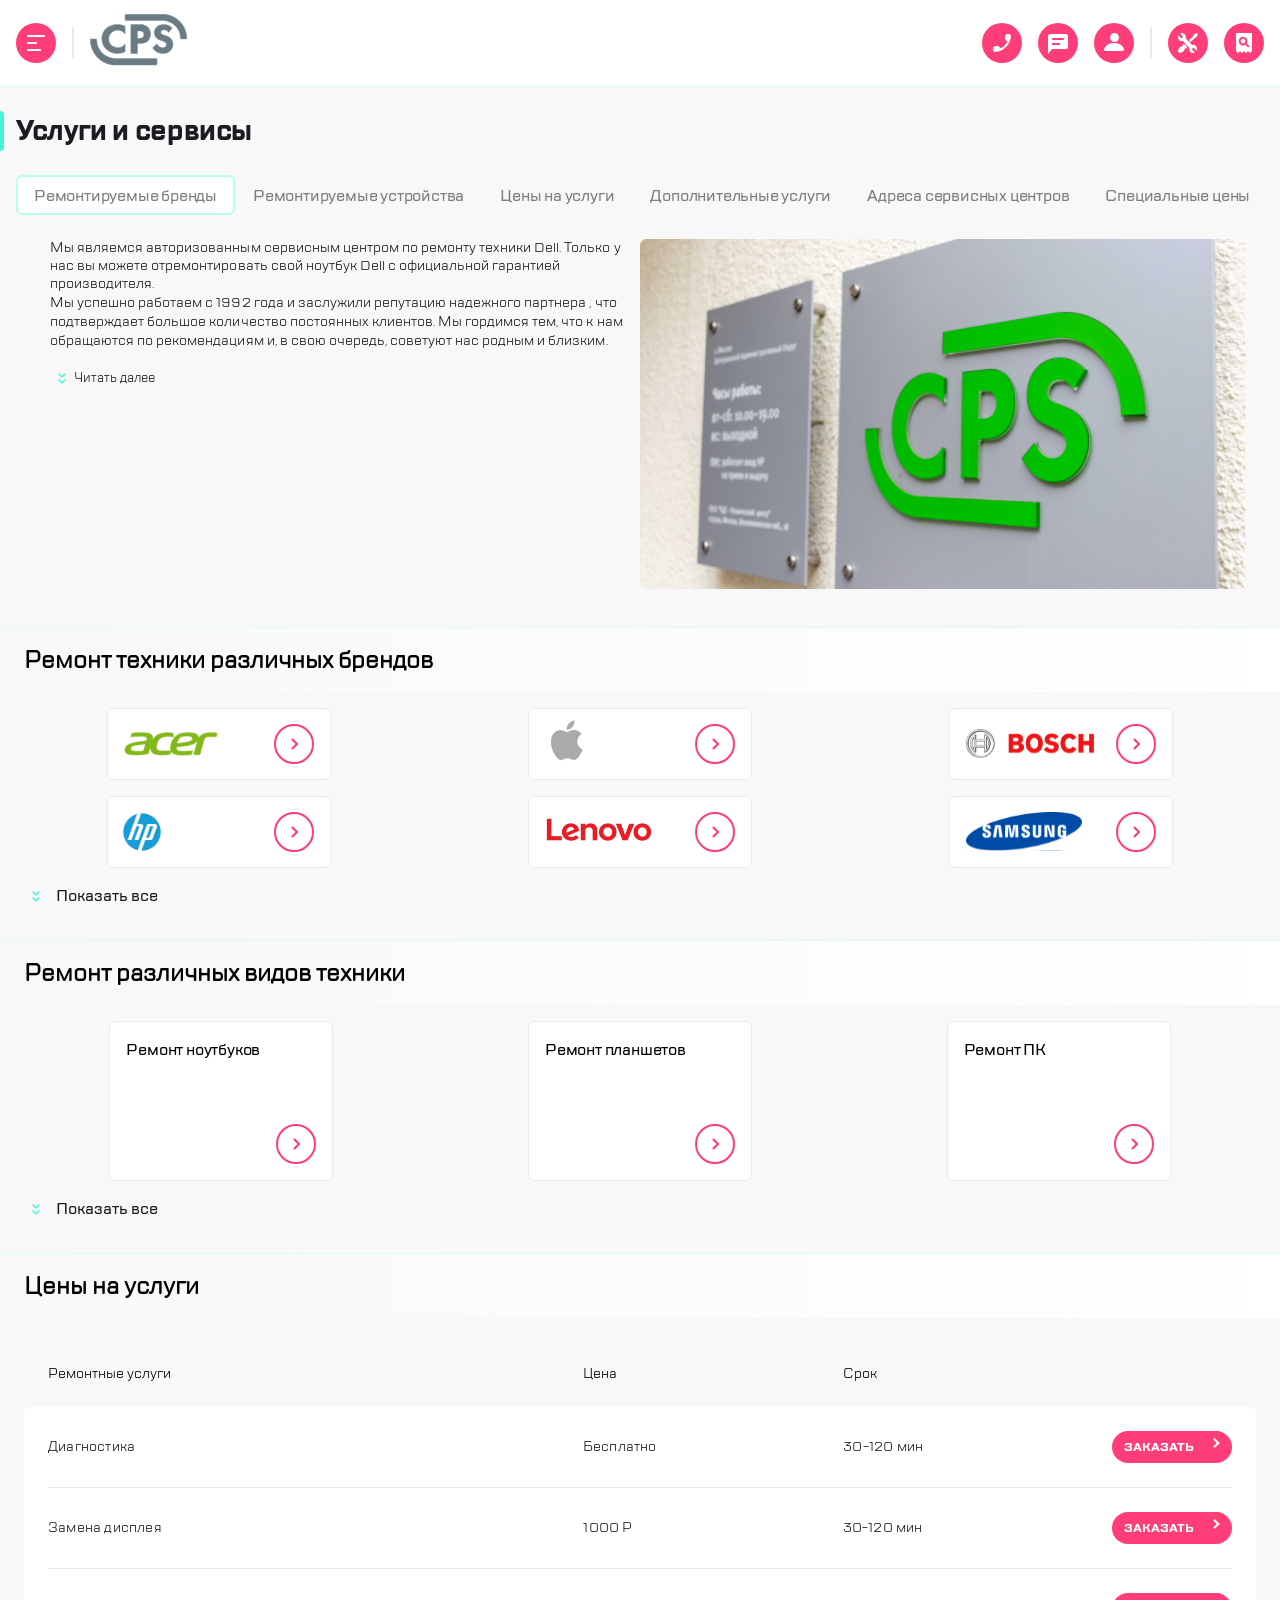
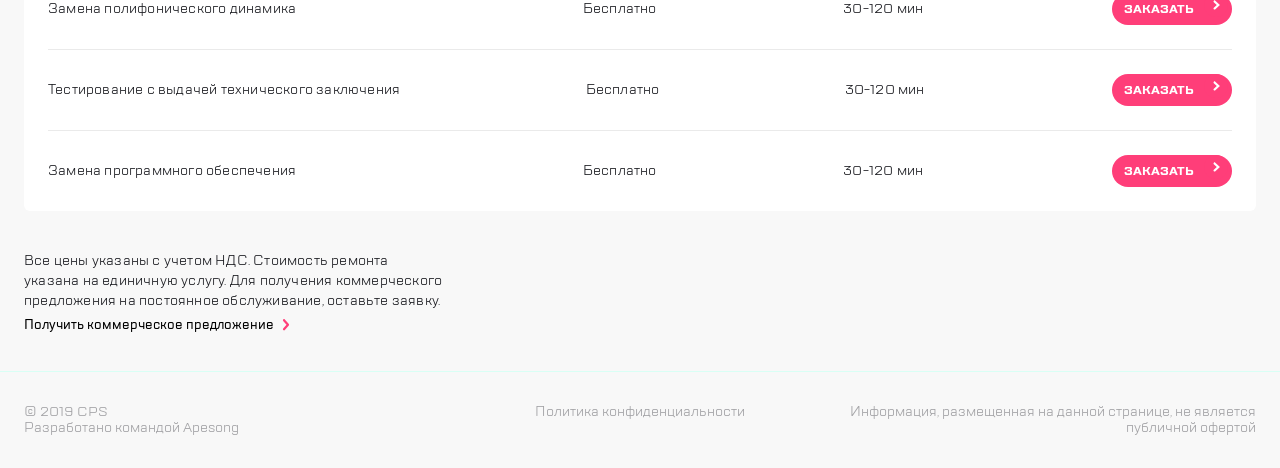
==== index.html @ 44032acf "Updates" ====
<!doctype html>
<html lang="ru">
  <head>
    <meta charset="UTF-8">
    <meta name="viewport" content="width=device-width,user-scalable=no,initial-scale=1,maximum-scale=1,minimum-scale=1">
    <meta http-equiv="X-UA-Compatible" content="ie=edge">
    <title>CPS</title>
  <link href="style.css" rel="stylesheet"></head>

  <body>
    <div class="overlay"></div>

    <header class="header">
      <nav class="header__nav container">
        <div class="header__menu">
          <button class="header__item icon-button icon-button--burger">
            <img class="header__button-icon" src="./img/ic/burger.svg" alt="Открыть меню">
          </button>
          <div class="header__divider header__divider--left"></div>
          <div class="header__logo logo">
            <img class="logo__img" src="./img/ic/Group.svg" alt="CPS Logo">
          </div>
        </div>

        <div class="header__actions">
          <ul class="header__list header__list--mobile">
            <li class="header__item">
              <button class="header__button callback__button">
                <img class="header__button-icon" src="./img/ic/call.svg" alt="Заказать звонок">
              </button>
            </li>
            <li class="header__item">
              <button class="header__button feedback__button">
                <img class="header__button-icon" src="./img/ic/chat.svg" alt="Обратная связь">
              </button>
            </li>
            <li class="header__item">
              <button class="header__button profile__button">
                <img class="header__button-icon" src="./img/ic/profile.svg" alt="Открыть профиль">
              </button>
            </li>
          </ul>
        </div>

        <div class="header__group">
          <div class="header__divider header__divider--right"></div>
          <ul class="header__list header__list--desktop">
            <li class="header__list">
              <button class="header__button">
                <span class="header__button-text">Оставить заявку</span>
                <img class="header__button-icon" src="./img/ic/repair.svg" alt="repair">
              </button>
            </li>
            <li class="header__list">
              <button class="header__button">
                <span class="header__button-text">Статус ремонта</span>
                <img class="header__button-icon" src="./img/ic/checkstatus.svg" alt="checkstatus">
              </button>
            </li>
          </ul>
        </div>
      </nav>
    </header>

    <main class="main">
      <aside class="nav-sidebar">
        <nav class="nav-sidebar__nav">
          <div class="nav-sidebar__button-wrapper nav-sidebar__toggle-container">
            <button class="nav-sidebar__button nav-sidebar__button--burger-exit">
              <img class="nav-sidebar__icon" src="./img/ic/burger_exit.svg" alt="exit button">
            </button>
          </div>
          <div class="nav-sidebar__logo-wrapper">
            <img class="nav-sidebar__logo" src="./img/ic/Group.svg" alt="CPS Logo">
          </div>
          <div class="nav-sidebar__button-wrapper nav-sidebar__actions-container">
            <button class="nav-sidebar__button nav-sidebar__button--search">
              <img class="nav-sidebar__icon" src="./img/ic/search.svg" alt="search button">
            </button>
          </div>
        </nav>

        <div class="nav-sidebar__tabs">
          <label class="nav-sidebar__tab-label">
            <input class="nav-sidebar__tab-input nav-sidebar__tab-input--checked" type="radio" name="tab-nav" checked="checked">
            Ремонт техники
          </label>
          <label class="nav-sidebar__tab-label">
            <input class="nav-sidebar__tab-input" type="radio" name="tab-nav">
            Услуги и сервисы
          </label>
          <label class="nav-sidebar__tab-label">
            <input class="nav-sidebar__tab-input" type="radio" name="tab-nav">
            Корпоративным клиентам
          </label>
          <label class="nav-sidebar__tab-label">
            <input class="nav-sidebar__tab-input" type="radio" name="tab-nav">
            Продавцам техники
          </label>
          <label class="nav-sidebar__tab-label">
            <input class="nav-sidebar__tab-input" type="radio" name="tab-nav">
            Партнерам
          </label>
          <label class="nav-sidebar__tab-label">
            <input class="nav-sidebar__tab-input" type="radio" name="tab-nav">
            Производителям
          </label>
          <label class="nav-sidebar__tab-label">
            <input class="nav-sidebar__tab-input" type="radio" name="tab-nav">
            Наши сервисные центры
          </label>
          <label class="nav-sidebar__tab-label">
            <input class="nav-sidebar__tab-input" type="radio" name="tab-nav">
            Контакты
          </label>
        </div>

        <div class="nav-sidebar__contacts">
          <div class="nav-sidebar__contact-buttons">
            <div class="nav-sidebar__contact-button-wrapper">
              <button class="nav-sidebar__contact-button callback__button">
                <img class="nav-sidebar__contact-icon" src="./img/ic/call.svg" alt="call button">
              </button>
            </div>
            <div class="nav-sidebar__contact-button-wrapper">
              <button class="nav-sidebar__contact-button feedback__button">
                <img class="nav-sidebar__contact-icon" src="./img/ic/chat.svg" alt="chat button">
              </button>
            </div>
            <div class="nav-sidebar__contact-button-wrapper">
              <button class="nav-sidebar__contact-button profile__button">
                <img class="nav-sidebar__contact-icon" src="./img/ic/profile.svg" alt="profile button">
              </button>
            </div>
          </div>
          <p class="nav-sidebar__email">mail@cps.com</p>
          <p class="nav-sidebar__phone">8 800 890 8900</p>
          <div class="nav-sidebar__lang-switch">
            <label class="nav-sidebar__lang-label">
              <input class="nav-sidebar__lang-input nav-sidebar__lang-input--checked" type="radio" name="tab__lang" checked="checked">
              RU
            </label>
            <label class="nav-sidebar__lang-label">
              <input class="nav-sidebar__lang-input" type="radio" name="tab__lang">
              EN
            </label>
            <label class="nav-sidebar__lang-label">
              <input class="nav-sidebar__lang-input" type="radio" name="tab__lang">
              CH
            </label>
          </div>
        </div>
      </aside>

      <div class="main__container">
        <section class="main__section">
          <div class="main__header">
            <div class="main__title-wrapper">
              <div class="main__divider"></div>
              <h1 class="main__heading">Услуги и сервисы</h1>
            </div>
            <div class="main__actions">
              <ul class="main__action-list">
                <li class="main__action-item">
                  <button class="main__action-button">
                    <span class="main__action-text">Оставить заявку</span>
                    <img class="main__action-icon" src="./img/ic/repair.svg" alt="repair">
                  </button>
                </li>
                <li class="main__action-item">
                  <button class="main__action-button">
                    <span class="main__action-text">Статус ремонта</span>
                    <img class="main__action-icon" src="./img/ic/checkstatus.svg" alt="checkstatus">
                  </button>
                </li>
              </ul>
            </div>
          </div>

          <aside class="feedback-sidebar drawer">
            <div class="feedback-sidebar__close-wrapper drawer__close-wrapper">
              <button class="feedback-sidebar__close-button drawer__close-button">
                <img src="./img/ic/burger_exit.svg" alt="close">
              </button>
            </div>
            <div class="feedback-sidebar__header drawer__header">
              <div class="feedback-sidebar__divider drawer__divider"></div>
              <h2 class="feedback-sidebar__title drawer__title">Обратная связь</h2>
            </div>
            <div class="feedback-sidebar__fields drawer__fields">
              <div class="feedback-sidebar__field drawer__field">
                <input class="feedback-sidebar__input drawer__input" type="text" id="feedback_name" placeholder="Имя">
              </div>
              <div class="feedback-sidebar__field drawer__field">
                <input class="feedback-sidebar__input drawer__input" type="tel" id="feedback_phone" placeholder="Телефон">
              </div>
              <div class="feedback-sidebar__field drawer__field">
                <input class="feedback-sidebar__input drawer__input" type="email" id="feedback_email" placeholder="Электронная почта">
              </div>
              <div class="feedback-sidebar__field drawer__field">
                <textarea class="feedback-sidebar__textarea drawer__textarea" id="feedback_message" placeholder="Сообщение"></textarea>
              </div>
            </div>
            <div class="feedback-sidebar__footer drawer__footer">
              <p class="feedback-sidebar__disclaimer drawer__disclaimer">
                Нажимая “отправить”, вы даете согласие на
                <a href="#">обработку персональных данных</a> и соглашаетесь с
                нашей
                <a href="#">политикой конфиденциальности</a>
              </p>
            </div>
            <div class="feedback-sidebar__submit drawer__submit">
              <button type="submit" class="feedback-sidebar__button-submit drawer__button-submit">
                <span>Отправить</span>
                <img src="./img/ic/goside.svg" alt="go side">
              </button>
            </div>
          </aside>

          <aside class="callback-sidebar drawer">
            <div class="callback-sidebar__close-wrapper drawer__close-wrapper">
              <button class="callback-sidebar__close-button drawer__close-button">
                <img src="./img/ic/burger_exit.svg" alt="close">
              </button>
            </div>
            <div class="callback-sidebar__header drawer__header">
              <div class="callback-sidebar__divider drawer__divider"></div>
              <h2 class="callback-sidebar__title drawer__title">Заказать звонок</h2>
            </div>
            <div class="callback-sidebar__field">
              <input class="callback-sidebar__input drawer__input" type="tel" id="callback_phone" placeholder="Телефон">
            </div>
            <div class="callback-sidebar__footer drawer__footer">
              <p class="callback-sidebar__disclaimer drawer__disclaimer">
                Нажимая “отправить”, вы даете согласие на
                <a href="#">обработку персональных данных</a> и соглашаетесь с
                нашей
                <a href="#">политикой конфиденциальности</a>
              </p>
            </div>
            <div class="callback-sidebar__submit drawer__submit">
              <button type="submit" class="callback-sidebar__button-submit drawer__button-submit">
                <span>Отправить</span>
                <img src="./img/ic/goside.svg" alt="go side">
              </button>
            </div>
          </aside>

          <div class="main__tabs">
            <div class="main__tabs-group">
              <input class="main__tab-input" type="radio" id="tab1" name="tab-control" checked="checked">
              <label class="main__tab-label" for="tab1">Ремонтируемые бренды</label>

              <input class="main__tab-input" type="radio" id="tab2" name="tab-control">
              <label class="main__tab-label" for="tab2">Ремонтируемые устройства</label>

              <input class="main__tab-input" type="radio" id="tab3" name="tab-control">
              <label class="main__tab-label" for="tab3">Цены на услуги</label>

              <input class="main__tab-input" type="radio" id="tab4" name="tab-control">
              <label class="main__tab-label" for="tab4">Дополнительные услуги</label>

              <input class="main__tab-input" type="radio" id="tab5" name="tab-control">
              <label class="main__tab-label" for="tab5">Адреса сервисных центров</label>

              <input class="main__tab-input" type="radio" id="tab6" name="tab-control">
              <label class="main__tab-label" for="tab6">Специальные цены</label>

              <input class="main__tab-input" type="radio" id="tab7" name="tab-control">
              <label class="main__tab-label" for="tab7">Отзывы</label>
            </div>
          </div>

          <div class="main__content">
            <div class="main__text-wrapper">
              <p class="main__text main__text--first">
                Мы являемся авторизованным сервисным центром по ремонту техники
                Dell. Только у нас вы можете отремонтировать свой ноутбук Dell с
                официальной гарантией производителя.
              </p>
              <p class="main__text main__text--second">
                Мы успешно работаем с 1992 года и заслужили репутацию надежного
                партнера
                <span class="main__highlight">
                  , что подтверждает большое количество постоянных клиентов. Мы
                  гордимся тем, что к нам обращаются по рекомендациям и, в свою
                  очередь, советуют нас родным и близким.
                </span>
              </p>
              <button class="main__expand-button">
                <img class="main__expand-icon" src="./img/ic/expand.svg" alt="expand">
                Читать далее
              </button>
            </div>
            <div class="main__image-wrapper">
              <img class="main__image" src="./img/MG_3223.png" alt="CPS Picture">
            </div>
          </div>
        </section>

        <section class="brands swiper1">
          <div class="brands__header">
            <h2 class="brands__title section__title">Ремонт техники различных брендов</h2>
          </div>

          <ul class="brands__list swiper-wrapper">
            <li class="brands__item swiper-slide">
              <div class="brands__card">
                <img class="brands__logo" src="./img/acer.svg" alt="Acer">
              </div>
              <button class="brands__go-button">
                <img class="brands__go-icon" src="./img/go.svg" alt="go">
              </button>
            </li>
            <li class="brands__item swiper-slide">
              <div class="brands__card">
                <img class="brands__logo brands__logo--apple" src="./img/apple.svg" alt="Apple">
              </div>
              <button class="brands__go-button">
                <img class="brands__go-icon" src="./img/go.svg" alt="go">
              </button>
            </li>
            <li class="brands__item swiper-slide">
              <div class="brands__card">
                <img class="brands__logo" src="./img/bosch.svg" alt="Bosch">
              </div>
              <button class="brands__go-button">
                <img class="brands__go-icon" src="./img/go.svg" alt="go">
              </button>
            </li>
            <li class="brands__item swiper-slide">
              <div class="brands__card">
                <img class="brands__logo brands__logo--hp" src="./img/HP.svg" alt="HP">
              </div>
              <button class="brands__go-button">
                <img class="brands__go-icon" src="./img/go.svg" alt="go">
              </button>
            </li>
            <li class="brands__item swiper-slide">
              <div class="brands__card">
                <img class="brands__logo" src="./img/lenovo.svg" alt="Lenovo">
              </div>
              <button class="brands__go-button">
                <img class="brands__go-icon" src="./img/go.svg" alt="go">
              </button>
            </li>
            <li class="brands__item swiper-slide">
              <div class="brands__card">
                <img class="brands__logo" src="./img/samsung.svg" alt="Samsung">
              </div>
              <button class="brands__go-button">
                <img class="brands__go-icon" src="./img/go.svg" alt="go">
              </button>
            </li>
            <li class="brands__item swiper-slide">
              <div class="brands__card">
                <img class="brands__logo" src="./img/sony.svg" alt="Sony">
              </div>
              <button class="brands__go-button brands__go-button--hidden">
                <img class="brands__go-icon" src="./img/go.svg" alt="go">
              </button>
            </li>
            <li class="brands__item swiper-slide">
              <div class="brands__card">
                <img class="brands__logo" src="./img/ViewSonic.svg" alt="ViewSonic">
              </div>
              <button class="brands__go-button">
                <img class="brands__go-icon" src="./img/go.svg" alt="go">
              </button>
            </li>
            <li class="brands__item swiper-slide">
              <div class="brands__card">
                <img class="brands__logo" src="./img/acer.svg" alt="Acer">
              </div>
              <button class="brands__go-button">
                <img class="brands__go-icon" src="./img/go.svg" alt="go">
              </button>
            </li>
            <li class="brands__item swiper-slide">
              <div class="brands__card">
                <img class="brands__logo brands__logo--apple" src="./img/apple.svg" alt="Apple">
              </div>
              <button class="brands__go-button">
                <img class="brands__go-icon" src="./img/go.svg" alt="go">
              </button>
            </li>
            <li class="brands__item swiper-slide">
              <div class="brands__card">
                <img class="brands__logo" src="./img/bosch.svg" alt="Bosch">
              </div>
              <button class="brands__go-button">
                <img class="brands__go-icon" src="./img/go.svg" alt="go">
              </button>
            </li>
          </ul>

          <div class="swiper-pagination swiper-pagination1"></div>

          <div class="brands__controls">
            <button id="brands__toggle--visible" class="brands__toggle">
              <img class="brands__toggle-icon" src="./img/expand.svg" alt="expand">
              Показать все
            </button>
            <button id="brands__toggle--hidden" class="brands__toggle">
              <img class="brands__toggle-icon brands__toggle-icon--flip" src="./img/expand.svg" alt="expand">
              Скрыть все
            </button>
          </div>
        </section>

        <section class="devices swiper2">
          <div class="devices__header">
            <h2 class="devices__title section__title">Ремонт различных видов техники</h2>
          </div>

          <ul class="devices__list swiper-wrapper">
            <li class="devices__item swiper-slide">
              <p>Ремонт ноутбуков</p>
              <button class="devices__go-button">
                <img class="devices__go-icon" src="./img/go.svg" alt="go">
              </button>
            </li>
            <li class="devices__item swiper-slide">
              <p>Ремонт планшетов</p>
              <button class="devices__go-button">
                <img class="devices__go-icon" src="./img/go.svg" alt="go">
              </button>
            </li>
            <li class="devices__item swiper-slide">
              <p>Ремонт ПК</p>
              <button class="devices__go-button">
                <img class="devices__go-icon" src="./img/go.svg" alt="go">
              </button>
            </li>
            <li class="devices__item swiper-slide">
              <p>Ремонт мониторов</p>
              <button class="devices__go-button">
                <img class="devices__go-icon" src="./img/go.svg" alt="go">
              </button>
            </li>
            <li class="devices__item devices__item--hidden swiper-slide">
              <p>Ремонт игровых приставок</p>
              <button class="devices__go-button">
                <img class="devices__go-icon" src="./img/go.svg" alt="go">
              </button>
            </li>
            <li class="devices__item swiper-slide">
              <p>Восстановление данных</p>
              <button class="devices__go-button">
                <img class="devices__go-icon" src="./img/go.svg" alt="go">
              </button>
            </li>
            <li class="devices__item swiper-slide">
              <p>Сборка ПК на заказ</p>
              <button class="devices__go-button">
                <img class="devices__go-icon" src="./img/go.svg" alt="go">
              </button>
            </li>
            <li class="devices__item swiper-slide">
              <p>Установка и настройка ПО</p>
              <button class="devices__go-button">
                <img class="devices__go-icon" src="./img/go.svg" alt="go">
              </button>
            </li>
            <li class="devices__item swiper-slide">
              <p>Ремонт смартфонов</p>
              <button class="devices__go-button">
                <img class="devices__go-icon" src="./img/go.svg" alt="go">
              </button>
            </li>
          </ul>

          <div class="swiper-pagination swiper-pagination2"></div>

          <div class="devices__controls">
            <button id="devices__toggle--visible" class="devices__toggle">
              <img class="devices__toggle-icon" src="./img/expand.svg" alt="expand">
              Показать все
            </button>
            <button id="devices__toggle--hidden" class="devices__toggle">
              <img class="devices__toggle-icon devices__toggle-icon--flip" src="./img/expand.svg" alt="expand">
              Скрыть все
            </button>
          </div>
        </section>

        <section class="price swiper3">
          <div class="price__header">
            <h2 class="price__title section__title">Цены на услуги</h2>
          </div>

          <ul class="price__list swiper-wrapper">
            <li class="price__item swiper-slide">
              <p>Ремонтные услуги</p>
              <p>Цена</p>
              <p>Срок</p>
            </li>
            <li class="price__item swiper-slide">
              <div class="price__info-group">
                <span class="price__label">Ремонтные услуги</span>
                <p class="price__value">Диагностика</p>
              </div>
              <div class="price__info-group">
                <span class="price__label">Цена</span>
                <p class="price__value">Бесплатно</p>
              </div>
              <div class="price__info-group">
                <span class="price__label">Срок</span>
                <p class="price__value">30-120 мин</p>
              </div>
              <button class="price__order-button" type="button">
                <span class="price__order-text">Заказать</span>
                <img class="price__order-icon" src="./img/ic/goside.svg" alt=">">
              </button>
            </li>
            <div class="price__item-divider">
              <div></div>
            </div>
            <li class="price__item swiper-slide">
              <div class="price__info-group">
                <span class="price__label">Ремонтные услуги</span>
                <p class="price__value">Замена дисплея</p>
              </div>
              <div class="price__info-group">
                <span class="price__label">Цена</span>
                <p class="price__value">1000 Р</p>
              </div>
              <div class="price__info-group">
                <span class="price__label">Срок</span>
                <p class="price__value">30-120 мин</p>
              </div>
              <button class="price__order-button" type="button">
                <span class="price__order-text">Заказать</span>
                <img class="price__order-icon" src="./img/ic/goside.svg" alt=">">
              </button>
            </li>
            <div class="price__item-divider">
              <div></div>
            </div>
            <li class="price__item swiper-slide">
              <div class="price__info-group">
                <span class="price__label">Ремонтные услуги</span>
                <p class="price__value">Замена полифонического динамика</p>
              </div>
              <div class="price__info-group">
                <span class="price__label">Цена</span>
                <p class="price__value">Бесплатно</p>
              </div>
              <div class="price__info-group">
                <span class="price__label">Срок</span>
                <p class="price__value">30-120 мин</p>
              </div>
              <button class="price__order-button" type="button">
                <span class="price__order-text">Заказать</span>
                <img class="price__order-icon" src="./img/ic/goside.svg" alt=">">
              </button>
            </li>
            <div class="price__item-divider">
              <div></div>
            </div>
            <li class="price__item swiper-slide">
              <div class="price__info-group">
                <span class="price__label">Ремонтные услуги</span>
                <p class="price__value">
                  Тестирование с выдачей <br>
                  технического заключения
                </p>
              </div>
              <div class="price__info-group">
                <span class="price__label">Цена</span>
                <p class="price__value">Бесплатно</p>
              </div>
              <div class="price__info-group">
                <span class="price__label">Срок</span>
                <p class="price__value">30-120 мин</p>
              </div>
              <button class="price__order-button" type="button">
                <span class="price__order-text">Заказать</span>
                <img class="price__order-icon" src="./img/ic/goside.svg" alt=">">
              </button>
            </li>
            <div class="price__item-divider">
              <div></div>
            </div>
            <li class="price__item swiper-slide">
              <div class="price__info-group">
                <span class="price__label">Ремонтные услуги</span>
                <p class="price__value">
                  Замена программного <br>
                  обеспечения
                </p>
              </div>
              <div class="price__info-group">
                <span class="price__label">Цена</span>
                <p class="price__value">Бесплатно</p>
              </div>
              <div class="price__info-group">
                <span class="price__label">Срок</span>
                <p class="price__value">30-120 мин</p>
              </div>
              <button class="price__order-button" type="button">
                <span class="price__order-text">Заказать</span>
                <img class="price__order-icon" src="./img/ic/goside.svg" alt=">">
              </button>
            </li>
          </ul>

          <div class="swiper-pagination swiper-pagination3"></div>

          <div class="price__info">
            <p class="price__disclaimer">
              Все цены указаны с учетом НДС. Стоимость ремонта указана на
              единичную услугу. Для получения коммерческого предложения на
              постоянное обслуживание, оставьте заявку.
            </p>
            <div class="price__offer">
              <button class="price__offer-button">
                Получить коммерческое предложение
                <img class="price__offer-icon" src="./img/ic/more.svg" alt="more">
              </button>
            </div>
          </div>
        </section>
        <footer class="footer">
          <div class="footer__content">
            <p class="footer__copyright">
              <span>© 2019 CPS</span> <br>Разработано командой Apesong
            </p>
            <p class="footer__privacy">Политика конфиденциальности</p>
            <p class="footer__disclaimer">
              Информация, размещенная на данной странице, не является публичной
              офертой
            </p>
          </div>
        </footer>
      </div>
    </main>
  <script type="text/javascript" src="./js/bundle.js"></script></body>
</html>
---- style.css ----
/**
 * Swiper 12.1.2
 * Most modern mobile touch slider and framework with hardware accelerated transitions
 * https://swiperjs.com
 *
 * Copyright 2014-2026 Vladimir Kharlampidi
 *
 * Released under the MIT License
 *
 * Released on: February 18, 2026
 */

:root {
  --swiper-theme-color: rgba(181, 182, 188, 1);
}

:host {
  display: block;
  margin-left: auto;
  margin-right: auto;
  position: relative;
  z-index: 1;
}

.swiper {
  display: flex;
  list-style: none;
  overflow: hidden;
  position: relative;
  z-index: 1;
}

.swiper-vertical > .swiper-wrapper {
  flex-direction: column;
}

.swiper-wrapper {
  box-sizing: initial;
  display: flex;
  height: 100%;
  position: relative;
  transition-property: transform;
  transition-timing-function: var(
    --swiper-wrapper-transition-timing-function,
    initial
  );
  width: auto;
  z-index: 1;
}

.swiper-android .swiper-slide,
.swiper-ios .swiper-slide,
.swiper-wrapper {
  transform: translateZ(0);
}

.swiper-horizontal {
  touch-action: pan-y;
}

.swiper-vertical {
  touch-action: pan-x;
}

.swiper-slide {
  display: flex;
  align-items: center;
  flex-shrink: 0;
  position: relative;
  min-width: 14rem;
  transition-property: transform;
}

.swiper-slide-invisible-blank {
  visibility: hidden;
}

.swiper-autoheight,
.swiper-autoheight .swiper-slide {
  height: auto;
}

.swiper-autoheight .swiper-wrapper {
  align-items: flex-start;
  transition-property: transform, height;
}

.swiper-backface-hidden .swiper-slide {
  -webkit-backface-visibility: hidden;
          backface-visibility: hidden;
  transform: translateZ(0);
}

.swiper-3d.swiper-css-mode .swiper-wrapper {
  perspective: 1200px;
}

.swiper-3d .swiper-wrapper {
  transform-style: preserve-3d;
}

.swiper-3d {
  perspective: 1200px;

  .swiper-cube-shadow,
  .swiper-slide {
    transform-style: preserve-3d;
  }
}

.swiper-css-mode {
  > .swiper-wrapper {
    overflow: auto;
    scrollbar-width: none;
    -ms-overflow-style: none;

    &::-webkit-scrollbar {
      display: none;
    }
  }

  > .swiper-wrapper > .swiper-slide {
    scroll-snap-align: start start;
  }

  &.swiper-horizontal {
    > .swiper-wrapper {
      -ms-scroll-snap-type: x mandatory;
          scroll-snap-type: x mandatory;
    }

    > .swiper-wrapper > .swiper-slide:first-child {
      -webkit-margin-start: var(--swiper-slides-offset-before);
              margin-inline-start: var(--swiper-slides-offset-before);
      scroll-margin-inline-start: var(--swiper-slides-offset-before);
    }

    > .swiper-wrapper > .swiper-slide:last-child {
      -webkit-margin-end: var(--swiper-slides-offset-after);
              margin-inline-end: var(--swiper-slides-offset-after);
    }
  }

  &.swiper-vertical {
    > .swiper-wrapper {
      -ms-scroll-snap-type: y mandatory;
          scroll-snap-type: y mandatory;
    }

    > .swiper-wrapper > .swiper-slide:first-child {
      -webkit-margin-before: var(--swiper-slides-offset-before);
              margin-block-start: var(--swiper-slides-offset-before);
      scroll-margin-block-start: var(--swiper-slides-offset-before);
    }

    > .swiper-wrapper > .swiper-slide:last-child {
      -webkit-margin-after: var(--swiper-slides-offset-after);
              margin-block-end: var(--swiper-slides-offset-after);
    }
  }

  &.swiper-free-mode {
    > .swiper-wrapper {
      -ms-scroll-snap-type: none;
          scroll-snap-type: none;
    }

    > .swiper-wrapper > .swiper-slide {
      scroll-snap-align: none;
    }
  }

  &.swiper-centered {
    > .swiper-wrapper:before {
      content: '';
      flex-shrink: 0;
      order: 9999;
    }

    > .swiper-wrapper > .swiper-slide {
      scroll-snap-align: center center;
      scroll-snap-stop: always;
    }
  }

  &.swiper-centered.swiper-horizontal {
    > .swiper-wrapper > .swiper-slide:first-child {
      -webkit-margin-start: var(--swiper-centered-offset-before);
              margin-inline-start: var(--swiper-centered-offset-before);
    }

    > .swiper-wrapper:before {
      height: 100%;
      min-height: 1px;
      width: var(--swiper-centered-offset-after);
    }
  }

  &.swiper-centered.swiper-vertical {
    > .swiper-wrapper > .swiper-slide:first-child {
      -webkit-margin-before: var(--swiper-centered-offset-before);
              margin-block-start: var(--swiper-centered-offset-before);
    }

    > .swiper-wrapper:before {
      height: var(--swiper-centered-offset-after);
      min-width: 1px;
      width: 100%;
    }
  }
}

.swiper-3d {
  .swiper-slide-shadow,
  .swiper-slide-shadow-bottom,
  .swiper-slide-shadow-left,
  .swiper-slide-shadow-right,
  .swiper-slide-shadow-top {
    height: 100%;
    left: 0;
    pointer-events: none;
    position: absolute;
    top: 0;
    width: 100%;
    z-index: 10;
  }

  .swiper-slide-shadow {
    background: #00000026;
  }

  .swiper-slide-shadow-left {
    background-image: linear-gradient(270deg, #00000080, #0000);
  }

  .swiper-slide-shadow-right {
    background-image: linear-gradient(90deg, #00000080, #0000);
  }

  .swiper-slide-shadow-top {
    background-image: linear-gradient(0deg, #00000080, #0000);
  }

  .swiper-slide-shadow-bottom {
    background-image: linear-gradient(180deg, #00000080, #0000);
  }
}

.swiper-lazy-preloader {
  border: 4px solid var(--swiper-preloader-color, var(--swiper-theme-color));
  border-radius: 50%;
  border-top: 4px solid #0000;
  box-sizing: border-box;
  height: 42px;
  left: 50%;
  margin-left: -21px;
  margin-top: -21px;
  position: absolute;
  top: 50%;
  transform-origin: 50%;
  width: 42px;
  z-index: 10;
}

.swiper-watch-progress .swiper-slide-visible,
.swiper:not(.swiper-watch-progress) {
  .swiper-lazy-preloader {
    -webkit-animation: swiper-preloader-spin 1s linear infinite;
            animation: swiper-preloader-spin 1s linear infinite;
  }
}

.swiper-lazy-preloader-white {
  --swiper-preloader-color: #fff;
}

.swiper-lazy-preloader-black {
  --swiper-preloader-color: #000;
}

@-webkit-keyframes swiper-preloader-spin {
  0% {
    transform: rotate(0deg);
  }

  to {
    transform: rotate(1turn);
  }
}

@keyframes swiper-preloader-spin {
  0% {
    transform: rotate(0deg);
  }

  to {
    transform: rotate(1turn);
  }
}

.swiper-virtual .swiper-slide {
  /* -webkit-backface-visibility: hidden; */
  transform: translateZ(0);
}

.swiper-virtual.swiper-css-mode {
  .swiper-wrapper:after {
    content: '';
    left: 0;
    pointer-events: none;
    position: absolute;
    top: 0;
  }
}

.swiper-virtual.swiper-css-mode.swiper-horizontal {
  .swiper-wrapper:after {
    height: 1px;
    width: var(--swiper-virtual-size);
  }
}

.swiper-virtual.swiper-css-mode.swiper-vertical {
  .swiper-wrapper:after {
    height: var(--swiper-virtual-size);
    width: 1px;
  }
}

:root {
  --swiper-navigation-size: 44px;
}

.swiper-button-next,
.swiper-button-prev {
  align-items: center;
  color: var(--swiper-navigation-color, var(--swiper-theme-color));
  cursor: pointer;
  display: flex;
  height: var(--swiper-navigation-size);
  justify-content: center;
  position: absolute;
  width: var(--swiper-navigation-size);
  z-index: 10;

  &.swiper-button-disabled {
    cursor: auto;
    opacity: 0.35;
    pointer-events: none;
  }

  &.swiper-button-hidden {
    cursor: auto;
    opacity: 0;
    pointer-events: none;
  }

  .swiper-navigation-disabled & {
    display: none !important;
  }

  svg {
    height: 100%;
    object-fit: contain;
    transform-origin: center;
    width: 100%;
    fill: currentColor;
    pointer-events: none;
  }
}

.swiper-button-lock {
  display: none;
}

.swiper-button-next,
.swiper-button-prev {
  margin-top: calc(0px - var(--swiper-navigation-size) / 2);
  top: var(--swiper-navigation-top-offset, 50%);
}

.swiper-button-prev {
  left: var(--swiper-navigation-sides-offset, 4px);
  right: auto;

  .swiper-navigation-icon {
    transform: rotate(180deg);
  }
}

.swiper-button-next {
  left: auto;
  right: var(--swiper-navigation-sides-offset, 4px);
}

.swiper-horizontal {
  .swiper-button-next,
  .swiper-button-prev,
  ~ .swiper-button-next,
  ~ .swiper-button-prev {
    margin-left: 0;
    margin-top: calc(0px - var(--swiper-navigation-size) / 2);
    top: var(--swiper-navigation-top-offset, 50%);
  }

  &.swiper-rtl .swiper-button-next,
  &.swiper-rtl ~ .swiper-button-next,
  & ~ .swiper-button-prev,
  .swiper-button-prev {
    left: var(--swiper-navigation-sides-offset, 4px);
    right: auto;
  }

  &.swiper-rtl .swiper-button-prev,
  &.swiper-rtl ~ .swiper-button-prev,
  & ~ .swiper-button-next,
  .swiper-button-next {
    left: auto;
    right: var(--swiper-navigation-sides-offset, 4px);
  }

  &.swiper-rtl .swiper-button-next,
  &.swiper-rtl ~ .swiper-button-next,
  & ~ .swiper-button-prev,
  .swiper-button-prev {
    .swiper-navigation-icon {
      transform: rotate(180deg);
    }
  }

  &.swiper-rtl .swiper-button-prev,
  &.swiper-rtl ~ .swiper-button-prev {
    .swiper-navigation-icon {
      transform: rotate(0deg);
    }
  }
}

.swiper-vertical {
  .swiper-button-next,
  .swiper-button-prev,
  ~ .swiper-button-next,
  ~ .swiper-button-prev {
    left: var(--swiper-navigation-top-offset, 50%);
    margin-left: calc(0px - var(--swiper-navigation-size) / 2);
    margin-top: 0;
    right: auto;
  }

  .swiper-button-prev,
  ~ .swiper-button-prev {
    bottom: auto;
    top: var(--swiper-navigation-sides-offset, 4px);

    .swiper-navigation-icon {
      transform: rotate(-90deg);
    }
  }

  .swiper-button-next,
  ~ .swiper-button-next {
    bottom: var(--swiper-navigation-sides-offset, 4px);
    top: auto;

    .swiper-navigation-icon {
      transform: rotate(90deg);
    }
  }
}

.swiper-pagination {
  /* position: absolute; */
  text-align: center;
  /* transform: translateZ(0); */
  transition: opacity 0.3s;
  z-index: 10;

  &.swiper-pagination-hidden {
    opacity: 0;
  }

  &.swiper-pagination-disabled,
  .swiper-pagination-disabled > & {
    display: none !important;
  }
}

.swiper-horizontal > .swiper-pagination-bullets,
.swiper-pagination-bullets.swiper-pagination-horizontal,
.swiper-pagination-custom,
.swiper-pagination-fraction {
  bottom: var(--swiper-pagination-bottom, 8px);
  left: 0;
  top: var(--swiper-pagination-top, auto);
  width: 100%;
}

.swiper-pagination-bullets-dynamic {
  font-size: 0;
  overflow: hidden;

  .swiper-pagination-bullet {
    position: relative;
    transform: scale(0.33);
  }

  .swiper-pagination-bullet-active,
  .swiper-pagination-bullet-active-main {
    transform: scale(1);
  }

  .swiper-pagination-bullet-active-prev {
    transform: scale(0.66);
  }

  .swiper-pagination-bullet-active-prev-prev {
    transform: scale(0.33);
  }

  .swiper-pagination-bullet-active-next {
    transform: scale(0.66);
  }

  .swiper-pagination-bullet-active-next-next {
    transform: scale(0.33);
  }
}

.swiper-pagination-bullet {
  background: var(--swiper-pagination-bullet-inactive-color, #000);
  border-radius: var(--swiper-pagination-bullet-border-radius, 50%);
  display: inline-block;
  margin-right: 0.75rem;
  height: var(
    --swiper-pagination-bullet-height,
    var(--swiper-pagination-bullet-size, 0.75rem)
  );
  opacity: var(--swiper-pagination-bullet-inactive-opacity, 0.2);
  width: var(
    --swiper-pagination-bullet-width,
    var(--swiper-pagination-bullet-size, 0.75rem)
  );

  button& {
    -webkit-appearance: none;
       -moz-appearance: none;
            appearance: none;
    border: none;
    box-shadow: none;
    margin: 0;
    padding: 0;
  }

  .swiper-pagination-clickable & {
    cursor: pointer;
  }

  &:only-child {
    display: none !important;
  }
}

.swiper-pagination-bullet-active {
  background: var(--swiper-pagination-color, var(--swiper-theme-color));
  opacity: var(--swiper-pagination-bullet-opacity, 1);
}

.swiper-pagination-vertical.swiper-pagination-bullets,
.swiper-vertical > .swiper-pagination-bullets {
  left: var(--swiper-pagination-left, auto);
  right: var(--swiper-pagination-right, 8px);
  top: 50%;
  transform: translate3d(0, -50%, 0);

  .swiper-pagination-bullet {
    display: block;
    margin: var(--swiper-pagination-bullet-vertical-gap, 6px) 0;
  }

  &.swiper-pagination-bullets-dynamic {
    top: 50%;
    transform: translateY(-50%);
    width: 8px;

    .swiper-pagination-bullet {
      display: inline-block;
      transition:
        transform 0.2s,
        top 0.2s;
    }
  }
}

.swiper-horizontal > .swiper-pagination-bullets,
.swiper-pagination-horizontal.swiper-pagination-bullets {
  .swiper-pagination-bullet {
    margin: 0 var(--swiper-pagination-bullet-horizontal-gap, 4px);
  }

  &.swiper-pagination-bullets-dynamic {
    left: 50%;
    transform: translateX(-50%);
    white-space: nowrap;

    .swiper-pagination-bullet {
      transition:
        transform 0.2s,
        left 0.2s;
    }
  }
}

.swiper-horizontal.swiper-rtl
  > .swiper-pagination-bullets-dynamic
  .swiper-pagination-bullet {
  transition:
    transform 0.2s,
    right 0.2s;
}

.swiper-pagination-fraction {
  color: var(--swiper-pagination-fraction-color, inherit);
}

.swiper-pagination-progressbar {
  background: var(--swiper-pagination-progressbar-bg-color, #00000040);
  position: absolute;

  .swiper-pagination-progressbar-fill {
    background: var(--swiper-pagination-color, var(--swiper-theme-color));
    height: 100%;
    left: 0;
    position: absolute;
    top: 0;
    transform: scale(0);
    transform-origin: left top;
    width: 100%;
  }

  .swiper-rtl & .swiper-pagination-progressbar-fill {
    transform-origin: right top;
  }

  &.swiper-pagination-horizontal,
  &.swiper-pagination-vertical.swiper-pagination-progressbar-opposite,
  .swiper-horizontal > &,
  .swiper-vertical > &.swiper-pagination-progressbar-opposite {
    height: var(--swiper-pagination-progressbar-size, 4px);
    left: 0;
    top: 0;
    width: 100%;
  }

  &.swiper-pagination-horizontal.swiper-pagination-progressbar-opposite,
  &.swiper-pagination-vertical,
  .swiper-horizontal > &.swiper-pagination-progressbar-opposite,
  .swiper-vertical > & {
    height: 100%;
    left: 0;
    top: 0;
    width: var(--swiper-pagination-progressbar-size, 4px);
  }
}

.swiper-pagination-lock {
  display: none;
}

.swiper-scrollbar {
  background: var(--swiper-scrollbar-bg-color, #0000001a);
  border-radius: var(--swiper-scrollbar-border-radius, 10px);
  position: relative;
  touch-action: none;

  &.swiper-scrollbar-disabled,
  .swiper-scrollbar-disabled > & {
    display: none !important;
  }

  &.swiper-scrollbar-horizontal,
  .swiper-horizontal > & {
    bottom: var(--swiper-scrollbar-bottom, 4px);
    height: var(--swiper-scrollbar-size, 4px);
    left: var(--swiper-scrollbar-sides-offset, 1%);
    position: absolute;
    top: var(--swiper-scrollbar-top, auto);
    width: calc(100% - var(--swiper-scrollbar-sides-offset, 1%) * 2);
    z-index: 50;
  }

  &.swiper-scrollbar-vertical,
  .swiper-vertical > & {
    height: calc(100% - var(--swiper-scrollbar-sides-offset, 1%) * 2);
    left: var(--swiper-scrollbar-left, auto);
    position: absolute;
    right: var(--swiper-scrollbar-right, 4px);
    top: var(--swiper-scrollbar-sides-offset, 1%);
    width: var(--swiper-scrollbar-size, 4px);
    z-index: 50;
  }
}

.swiper-scrollbar-drag {
  background: var(--swiper-scrollbar-drag-bg-color, #00000080);
  border-radius: var(--swiper-scrollbar-border-radius, 10px);
  height: 100%;
  left: 0;
  position: relative;
  top: 0;
  width: 100%;
}

.swiper-scrollbar-cursor-drag {
  cursor: move;
}

.swiper-scrollbar-lock {
  display: none;
}

.swiper-zoom-container {
  align-items: center;
  display: flex;
  height: 100%;
  justify-content: center;
  text-align: center;
  width: 100%;

  > canvas,
  > img,
  > svg {
    max-height: 100%;
    max-width: 100%;
    object-fit: contain;
  }
}

.swiper-slide-zoomed {
  cursor: move;
  touch-action: none;
}

.swiper .swiper-notification {
  left: 0;
  opacity: 0;
  pointer-events: none;
  position: absolute;
  top: 0;
  z-index: -1000;
}

.swiper-free-mode > .swiper-wrapper {
  margin: 0 auto;
  transition-timing-function: ease-out;
}

.swiper-grid > .swiper-wrapper {
  flex-wrap: wrap;
}

.swiper-grid-column > .swiper-wrapper {
  flex-direction: column;
  flex-wrap: wrap;
}

.swiper-fade {
  &.swiper-free-mode {
    .swiper-slide {
      transition-timing-function: ease-out;
    }
  }

  .swiper-slide {
    pointer-events: none;
    transition-property: opacity;

    .swiper-slide {
      pointer-events: none;
    }
  }

  .swiper-slide-active {
    pointer-events: auto;

    & .swiper-slide-active {
      pointer-events: auto;
    }
  }
}

.swiper.swiper-cube {
  overflow: visible;
}

.swiper-cube {
  .swiper-slide {
    -webkit-backface-visibility: hidden;
            backface-visibility: hidden;
    height: 100%;
    pointer-events: none;
    transform-origin: 0 0;
    visibility: hidden;
    width: 100%;
    z-index: 1;

    .swiper-slide {
      pointer-events: none;
    }
  }

  &.swiper-rtl .swiper-slide {
    transform-origin: 100% 0;
  }

  .swiper-slide-active {
    &,
    & .swiper-slide-active {
      pointer-events: auto;
    }
  }

  .swiper-slide-active,
  .swiper-slide-next,
  .swiper-slide-prev {
    pointer-events: auto;
    visibility: visible;
  }

  .swiper-cube-shadow {
    bottom: 0;
    height: 100%;
    left: 0;
    opacity: 0.6;
    position: absolute;
    width: 100%;
    z-index: 0;

    &:before {
      background: #000;
      bottom: 0;
      content: '';
      -webkit-filter: blur(50px);
              filter: blur(50px);
      left: 0;
      position: absolute;
      right: 0;
      top: 0;
    }
  }
}

.swiper-cube {
  .swiper-slide-next + .swiper-slide {
    pointer-events: auto;
    visibility: visible;
  }
}

.swiper-cube {
  .swiper-slide-shadow-cube.swiper-slide-shadow-bottom,
  .swiper-slide-shadow-cube.swiper-slide-shadow-left,
  .swiper-slide-shadow-cube.swiper-slide-shadow-right,
  .swiper-slide-shadow-cube.swiper-slide-shadow-top {
    -webkit-backface-visibility: hidden;
            backface-visibility: hidden;
    z-index: 0;
  }
}

.swiper.swiper-flip {
  overflow: visible;
}

.swiper-flip {
  .swiper-slide {
    -webkit-backface-visibility: hidden;
            backface-visibility: hidden;
    pointer-events: none;
    z-index: 1;

    .swiper-slide {
      pointer-events: none;
    }
  }

  .swiper-slide-active {
    &,
    & .swiper-slide-active {
      pointer-events: auto;
    }
  }
}

.swiper-flip {
  .swiper-slide-shadow-flip.swiper-slide-shadow-bottom,
  .swiper-slide-shadow-flip.swiper-slide-shadow-left,
  .swiper-slide-shadow-flip.swiper-slide-shadow-right,
  .swiper-slide-shadow-flip.swiper-slide-shadow-top {
    -webkit-backface-visibility: hidden;
            backface-visibility: hidden;
    z-index: 0;
  }
}

.swiper-creative {
  .swiper-slide {
    -webkit-backface-visibility: hidden;
            backface-visibility: hidden;
    overflow: hidden;
    transition-property: transform, opacity, height;
  }
}

.swiper.swiper-cards {
  overflow: visible;
}

.swiper-cards {
  .swiper-slide {
    -webkit-backface-visibility: hidden;
            backface-visibility: hidden;
    overflow: hidden;
    transform-origin: center bottom;
  }
}

@media (min-width: 768px) {
  .swiper-slide {
    width: auto;
  }

  .swiper-pagination {
    display: none;
  }
}

/* @media (min-width: 1365px) {
  .swiper-wrapper {
    width: auto;
  }
  .swiper-pagination {
    display: none;
  }
} */

@charset "UTF-8";
* {
  box-sizing: border-box;
  padding: 0;
  margin: 0; }

body {
  display: flex;
  flex-direction: column;
  background-color: #f8f8f8;
  font-family: 'TT Lakes Regular', sans-serif; }

h1 {
  font-family: 'TT Lakes Bold', sans-serif;
  color: #1b1c21;
  padding: 0;
  margin: 0;
  font-size: 1.75rem;
  line-height: 2.5rem;
  letter-spacing: -0.375px;
  margin-left: 0.75rem; }

p {
  font-size: 0.875rem; }

ul,
li {
  list-style: none; }

button {
  background-color: transparent;
  border: none;
  padding: 0;
  margin: 0;
  cursor: pointer;
  font-family: inherit; }

br {
  display: none; }

a {
  text-decoration: none; }

@font-face {
  font-family: 'TT Lakes Bold';
  src: url(./fonts/TTLakes-Bold.eot);
  src: url(./fonts/TTLakes-Bold.eot?#iefix) format("embedded-opentype"), url(./fonts/TTLakes-Bold.woff) format("woff"), url(./fonts/TTLakes-Bold.ttf) format("truetype");
  font-weight: 700;
  font-style: normal; }

@font-face {
  font-family: 'TT Lakes Medium';
  src: url(./fonts/TTLakes-Medium.eot);
  src: url(./fonts/TTLakes-Medium.eot?#iefix) format("embedded-opentype"), url(./fonts/TTLakes-Medium.woff) format("woff"), url(./fonts/TTLakes-Medium.ttf) format("truetype");
  font-weight: 500;
  font-style: normal; }

@font-face {
  font-family: 'TT Lakes Regular';
  src: url(./fonts/TTLakes-Regular.eot);
  src: url(./fonts/TTLakes-Regular.eot?#iefix) format("embedded-opentype"), url(./fonts/TTLakes-Regular.woff) format("woff"), url(./fonts/TTLakes-Regular.ttf) format("truetype");
  font-weight: 400;
  font-style: normal; }

.header {
  /* Кнопки в навигации */
  /* Скрытие текста кнопок навигации */
  /* Лого в навигации */
  /* Разделитель в навигации */
  /* Списки меню */
  /* Выравнивание элементов в навигации */
  /* Центральная часть навигации на мобильных скрыта */ }
  .header__nav {
    display: flex;
    min-height: 87px;
    justify-content: space-between;
    background-color: white;
    align-items: center;
    border-bottom: 1px solid #d9fff5;
    margin-bottom: 1.5rem;
    padding: 0 1rem; }
  .header__button {
    width: 2.5rem;
    height: 2.5rem; }
  .header__item {
    height: 2.5rem; }
  .header__button-text {
    display: none;
    color: #1b1c21;
    font-family: "TT Lakes Medium", sans-serif; }
  .header__divider {
    width: 0.125rem;
    height: 2rem;
    background-color: #eaeaea;
    border-radius: 1px; }
  .header__list {
    display: flex;
    gap: 1rem;
    padding: 0; }
  .header__group, .header__menu, .header__actions {
    display: flex;
    align-items: center;
    gap: 1rem; }
  .header__actions {
    display: none; }
  .header__divider--left {
    display: none; }
  .header__divider--right {
    margin-left: 1rem; }

@media (min-width: 768px) {
  .header__actions {
    display: flex;
    margin-left: auto;
    padding: 0; }
  .header__divider--left {
    display: flex; } }

@media (min-width: 1366px) {
  .header__divider, .header__nav {
    display: none; } }

.overlay {
  position: fixed;
  top: 0;
  left: 0;
  width: 100%;
  height: 100%;
  background: rgba(254, 252, 252, 0.6);
  -webkit-backdrop-filter: blur(8px);
          backdrop-filter: blur(8px);
  z-index: 12;
  display: none; }

.main {
  /* highlight */
  /* Меню по разделам */
  /* Кнопки меню по разделам  */
  /* Стили для текста в основной части */
  /* Стили для изображения в основной части */ }
  .main__title-wrapper {
    display: flex;
    align-items: center;
    margin-bottom: 1.5rem; }
  .main__container {
    display: flex;
    flex-direction: column;
    row-gap: 1.5rem;
    max-width: 100vw;
    overflow-x: hidden; }
  .main__divider {
    width: 0.25rem;
    height: 2.5rem;
    background-color: #41f6d7;
    border-radius: 0 0.25rem 0.25rem 0; }
  .main__tabs {
    display: flex; }
  .main__tabs-group {
    display: flex;
    align-items: center;
    flex-wrap: nowrap;
    overflow-x: auto;
    scrollbar-width: none;
    -ms-overflow-style: none;
    padding: 0 1rem 1.5rem; }
  .main__tab-label {
    color: #7e7e82;
    display: flex;
    flex-direction: row;
    padding: 0.5rem 1rem;
    height: 2.5rem;
    cursor: pointer;
    flex-shrink: 0;
    border: 2px solid transparent;
    border-radius: 6px;
    background-color: transparent;
    letter-spacing: -0.2px;
    font-family: "TT Lakes Medium", sans-serif; }
  .main__tab-input {
    display: none; }
  .main__text--second {
    display: none; }
  .main__expand-button {
    display: flex;
    align-items: center;
    height: 1.5rem;
    margin: 1rem 0;
    color: #1b1c21;
    line-height: 1.5rem;
    letter-spacing: -0.02px; }
  .main__text-wrapper {
    width: auto;
    padding: 0 1rem;
    color: #1b1c21;
    line-height: 1.125rem;
    letter-spacing: 0.02px; }
  .main__image {
    width: 100%;
    text-align: center; }
  .main__actions {
    display: none; }

input[type='radio']:checked + .main__tab-label {
  border-radius: 6px;
  border: 2px solid #b8ffec;
  background-color: white; }

.title {
  font-size: 1rem;
  line-height: 1.5rem;
  text-transform: uppercase;
  font-family: "TT Lakes Regular", sans-serif;
  color: #7e7e82; }

.section__title {
  background: linear-gradient(90deg, #f8f8f8, white);
  padding: 1rem;
  border-top: 1px solid #d9fff5; }

@media (min-width: 768px) and (max-width: 1365px) {
  .main__text--second {
    display: inline;
    margin-top: 1rem; }
  .main__container {
    display: flex;
    flex-direction: column;
    row-gap: 2rem; }
  .main__content {
    display: grid;
    grid-template-columns: 1fr 1fr;
    padding: 0 2.125rem; }
  .section__title {
    padding-left: 1.5rem; } }

@media (min-width: 1366px) {
  /* Структура и общие блоки */
  body {
    display: grid; }
  h1 {
    margin-left: 1.875rem; }
  .main {
    display: grid;
    grid-template-columns: 1fr 4fr; }
    .main__container {
      display: flex;
      flex-direction: column;
      row-gap: 3.125rem; }
    .main__section {
      display: flex;
      flex-direction: column; }
    .main__header {
      display: flex;
      align-items: center;
      justify-content: space-between;
      padding-right: 2rem; }
    .main__title-wrapper {
      margin-top: 2.625rem; }
    .main__actions {
      display: flex;
      align-items: center; }
    .main__action-button {
      display: flex; }
    .main__action-text {
      margin: 0.5rem 0.5rem 0.5rem 0;
      font-size: 1rem;
      line-height: 1.5rem;
      text-align: center;
      font-family: "TT Lakes Medium", sans-serif;
      letter-spacing: -0.2px; }
    .main__action-list {
      display: flex;
      gap: 2rem; }
    .main__content {
      display: grid;
      grid-template-columns: 1fr 1fr;
      padding: 0 2.125rem; }
    .main__text-wrapper {
      line-height: 1.25rem;
      padding-left: 0;
      margin-right: 1.25rem; }
    .main__text--second {
      display: inline;
      margin-top: 1rem; }
    .main__expand-button {
      margin: 0.875px 0 0 0;
      font-family: "TT Lakes Medium", sans-serif; }
    .main__tabs-group {
      padding: 0 2.125rem 2rem;
      display: grid;
      grid-template-columns: repeat(6, auto);
      white-space: nowrap; }
    .main__tab-label:last-of-type {
      grid-column: 1 / -1;
      justify-self: start; }
  .section__title {
    padding-left: 2rem; } }

.brands {
  display: flex;
  flex-direction: column;
  row-gap: 1rem; }
  .brands__item {
    display: flex;
    justify-content: space-between;
    align-items: center;
    background-color: white;
    border: 1px solid #eaeaea;
    border-radius: 0.375rem;
    list-style: none;
    height: 4.5rem;
    padding: 1rem;
    width: 14rem; }
    @media (min-width: 1366px) {
      .brands__item {
        width: 15rem; } }
  .brands__card {
    display: flex;
    align-items: center; }
  .brands__logo--apple {
    margin-top: -0.5rem; }
  .brands__logo--hp {
    margin-left: -0.5rem; }
  .brands__toggle {
    display: flex;
    align-items: center;
    font-size: 1rem;
    color: #1b1c21;
    line-height: 1.5rem;
    letter-spacing: -0.02px;
    gap: 0.5rem;
    font-family: "TT Lakes Medium", sans-serif; }
  .brands__controls {
    display: none; }
  .brands__card {
    height: 2.5rem;
    width: 2.5rem; }
  .brands__toggle-icon--flip {
    transform: rotate(180deg); }
  .brands__go-button {
    height: 2.5rem;
    width: 2.5rem; }

@media (min-width: 768px) and (max-width: 1365px) {
  .brands {
    padding: 0 1.5rem; }
    .brands .brands__header {
      padding: 0;
      margin-left: -1.5rem;
      margin-right: -1.5rem; }
    .brands__list {
      display: grid;
      justify-content: space-around;
      gap: 1rem 2rem;
      grid-template-columns: repeat(3, auto); }
    .brands__controls {
      display: flex; }
    .brands__item:nth-child(n + 7) {
      display: none; }
  #brands__toggle--hidden {
    display: none; } }

@media (min-width: 1366px) {
  .brands {
    display: flex;
    flex-direction: column;
    padding: 0 2rem; }
    .brands .brands__header {
      padding: 0;
      margin-left: -2rem;
      margin-right: -2rem; }
    .brands__list.swiper-wrapper {
      display: grid;
      gap: 1rem 2rem;
      grid-template-columns: repeat(4, 1fr); }
    .brands__controls {
      margin-top: 0.5rem;
      display: flex; }
    .brands__item:nth-child(n + 9) {
      display: none; }
    .brands__item-tablet li, .brands__toggle--hidden, .brands__toggle-1120px--hidden, .brands__toggle-720px--hidden {
      display: none; }
  #brands__toggle--hidden {
    display: none; } }

.devices {
  display: flex;
  flex-direction: column;
  row-gap: 1rem; }
  @media (max-width: 767px) {
    .devices {
      margin-top: -1rem; } }
  .devices__item p {
    font-size: 1rem;
    line-height: 1.5rem;
    letter-spacing: -0.2px;
    margin-right: auto; }
  .devices__item button {
    margin-left: auto; }
  .devices__item {
    display: flex;
    flex-direction: column;
    height: 10rem;
    background-color: white;
    border-radius: 0.375rem;
    border: 0.0625rem solid #eaeaea;
    padding: 1rem;
    font-family: "TT Lakes Medium", sans-serif;
    width: 14rem; }
    @media (min-width: 1366px) {
      .devices__item {
        width: 15rem; } }
  .devices__go-button {
    transform: translateY(3.875rem);
    height: 2.5rem;
    width: 2.5rem; }
  .devices__toggle {
    display: flex;
    align-items: center;
    font-size: 1rem;
    height: 1.5rem;
    color: #1b1c21;
    line-height: 1.5rem;
    letter-spacing: -0.02px;
    gap: 0.5rem;
    font-family: "TT Lakes Medium", sans-serif; }
  .devices__controls {
    display: none; }

@media (min-width: 768px) and (max-width: 1365px) {
  .devices {
    padding: 0 1.5rem; }
    .devices .devices__header {
      padding: 0;
      margin-left: -1.5rem;
      margin-right: -1.5rem; }
    .devices__list {
      display: grid;
      grid-template-columns: repeat(3, auto);
      justify-content: space-around;
      gap: 1.5rem; }
    .devices__controls {
      display: flex; }
    .devices__item:nth-child(n + 4) {
      display: none; }
  #devices__toggle--hidden {
    display: none; } }

@media (min-width: 1366px) {
  /* Бренды и Устройства */
  .devices {
    padding: 0 2rem; }
    .devices .devices__header {
      padding: 0;
      margin-left: -2rem;
      margin-right: -2rem; }
    .devices__controls {
      margin-top: 0.5rem;
      display: flex; }
    .devices__list {
      display: grid;
      justify-content: space-around;
      grid-template-columns: repeat(4, auto);
      gap: 1.5rem; }
    .devices__item:nth-child(n + 5) {
      display: none; }
  #devices__toggle--hidden {
    display: none; } }

.price {
  display: flex;
  flex-direction: column;
  row-gap: 1rem; }
  @media (max-width: 767px) {
    .price {
      margin-top: -1rem; } }
  .price__item {
    display: flex;
    flex-direction: column;
    justify-content: space-between;
    align-items: flex-start;
    height: 12.5rem;
    background-color: white;
    border-radius: 0.375rem;
    border: 0.0625rem solid #eaeaea;
    padding: 1rem;
    width: 16.25rem;
    height: 12.5rem; }
    .price__item:first-child {
      display: none; }
  .price__order-button {
    position: absolute;
    display: flex;
    padding: 0 0.25rem;
    transform: translate(6.875rem, 8.5rem);
    background-color: #ff3e79;
    text-transform: uppercase;
    font-family: "TT Lakes Bold", sans-serif;
    font-size: 0.75rem;
    line-height: 2rem;
    color: white;
    border-radius: 1rem; }
  .price__order-text {
    padding: 0 0.5rem; }
  .price__order-icon {
    margin-left: auto; }
  .price__info {
    padding: 0 1rem; }
  .price__disclaimer, .price__value {
    font-family: "TT Lakes Regular", sans-serif;
    font-size: 0.875rem;
    line-height: 1.25rem;
    letter-spacing: 0.2px;
    color: #1b1c21; }
  .price__offer {
    display: flex;
    font-size: 1rem;
    letter-spacing: -0.2px;
    line-height: 1.5rem;
    color: #1b1c21;
    font-family: "TT Lakes Medium", sans-serif; }
  .price__offer-button {
    display: flex;
    align-items: center; }
  .price__item-divider {
    display: none; }
  .price__label {
    color: #7e7e82;
    font-size: 0.875rem;
    line-height: 1rem;
    opacity: 0.7;
    font-family: "TT Lakes Medium", sans-serif; }

@media (min-width: 768px) and (max-width: 1365px) {
  br {
    display: inline; }
  .price {
    padding: 0 1.5rem; }
    .price .price__header {
      padding: 0;
      margin-left: -1.5rem;
      margin-right: -1.5rem; }
    .price__label {
      display: none; }
    .price__list {
      display: flex;
      flex-direction: column;
      margin-top: 0.375rem;
      margin-bottom: 1.5rem; }
    .price__value br {
      display: none; }
    .price__item.swiper-slide {
      display: grid;
      grid-template-columns: minmax(21.75rem, auto) minmax(4.5rem, auto) minmax(5.125rem, auto) 7.5rem;
      padding: 1.5rem;
      height: auto;
      width: auto;
      border: none;
      border-radius: 0%;
      background-color: transparent;
      align-items: center; }
    .price__item:not(:first-child) {
      background-color: white; }
    .price__item:nth-child(2) {
      border-top-left-radius: 0.375rem;
      border-top-right-radius: 0.375rem; }
    .price__item:last-child {
      border-bottom-left-radius: 0.375rem;
      border-bottom-right-radius: 0.375rem; }
    .price__item-divider {
      display: block;
      background-color: white; }
      .price__item-divider div {
        color: #1b1c21;
        height: 1px;
        width: auto;
        background-color: #eaeaea;
        margin: 0 1.5rem; }
    .price__order-button {
      position: static;
      margin-left: 0;
      transform: none; }
    .price__disclaimer {
      display: grid;
      grid-template-columns: minmax(2rem, 26.25rem) 1fr; }
    .price__info {
      padding: 0; } }

@media (min-width: 1366px) {
  .price {
    padding: 0 2rem; }
    .price .price__header {
      padding: 0;
      margin-left: -2rem;
      margin-right: -2rem; }
    .price__swiper {
      display: none; }
    .price__list {
      display: flex;
      flex-direction: column;
      margin-top: 0.375rem;
      margin-bottom: 2rem; }
    .price__label {
      display: none; }
    .price__item.swiper-slide {
      display: grid;
      grid-template-columns: 0.98fr 0.5fr 0.5fr 7.5rem;
      padding: 1.5rem;
      height: auto;
      width: auto;
      border: none;
      border-radius: 0%;
      background-color: transparent;
      align-items: center; }
    .price__item:not(:first-child) {
      background-color: white; }
    .price__item:nth-child(2) {
      border-top-left-radius: 0.375rem;
      border-top-right-radius: 0.375rem; }
    .price__item:last-child {
      border-bottom-left-radius: 0.375rem;
      border-bottom-right-radius: 0.375rem; }
    .price__item-divider {
      display: block;
      background-color: white; }
      .price__item-divider div {
        color: #1b1c21;
        height: 1px;
        width: auto;
        background-color: #eaeaea;
        margin: 0 1.5rem; }
    .price__order-button {
      position: static;
      margin-left: 0;
      transform: none; }
    .price__disclaimer {
      display: grid;
      grid-template-columns: minmax(2rem, 26.25rem) 1fr; }
    .price__info {
      padding: 0; } }

/* ========== Сайдбар ========== */
.nav-sidebar {
  display: none;
  position: fixed;
  flex-direction: column;
  top: 0;
  left: 0;
  z-index: 13;
  overflow-y: auto;
  scrollbar-width: none;
  -ms-overflow-style: none;
  border-color: #f8f8f8;
  width: 20rem;
  color: #1b1c21;
  background: white;
  height: 100vh; }
  .nav-sidebar__button, .nav-sidebar__contact-button {
    width: 2.5rem;
    height: 2.5rem; }
  .nav-sidebar__nav {
    padding: 1.5rem;
    display: flex;
    align-items: center;
    justify-content: space-between;
    margin-bottom: 1rem; }
  .nav-sidebar__button-wrapper, .nav-sidebar__contact-button-wrapper {
    width: 2.5rem;
    height: 2.5rem; }
  .nav-sidebar__contact-buttons {
    display: flex;
    justify-content: flex-start;
    gap: 1rem; }
  .nav-sidebar__logo-wrapper {
    margin-right: 3rem; }
  .nav-sidebar__contacts {
    padding: 1.5rem; }
  .nav-sidebar__lang-label {
    font-family: "TT Lakes Medium", sans-serif;
    font-size: 1rem;
    width: 1.5rem;
    height: 1.5rem;
    margin: 0.375rem;
    letter-spacing: -0.2px; }
  .nav-sidebar__email {
    font-family: "TT Lakes Medium", sans-serif;
    margin: 1rem 0;
    font-size: 1rem;
    letter-spacing: -0.2px; }
  .nav-sidebar__phone {
    font-family: "TT Lakes Bold", sans-serif;
    font-size: 1.5rem;
    margin-bottom: 2.5rem;
    height: 2rem;
    letter-spacing: -0.6px; }
  .nav-sidebar__tab-label {
    display: flex;
    flex-direction: row;
    font-family: "TT Lakes Medium", sans-serif;
    color: #1b1c21;
    align-items: center;
    padding: 0.25rem 1.25rem;
    cursor: pointer;
    flex-shrink: 0;
    border-left: 0.25rem solid transparent;
    background-color: transparent;
    letter-spacing: -0.2px;
    line-height: 1.5rem;
    margin-bottom: 1.5rem; }
  .nav-sidebar__lang-input {
    display: none; }
  .nav-sidebar__tab-input {
    -webkit-appearance: none;
    -moz-appearance: none;
         appearance: none; }
  .nav-sidebar__tab-input:checked {
    position: absolute;
    background-color: #41f6d7;
    justify-content: center;
    height: 2rem;
    width: 0.25rem;
    border-radius: 0.125rem;
    left: 1px;
    color: #7e7e82; }
  .nav-sidebar__tab-label:checked {
    color: #7e7e82; }
  .nav-sidebar__tab-label:has(.nav-sidebar__tab-input:checked) {
    color: #7e7e82; }
  .nav-sidebar__lang-label:has(.nav-sidebar__lang-input:checked) {
    opacity: 0.6; }

@media (min-width: 1366px) {
  .nav-sidebar {
    display: flex;
    position: static;
    z-index: 0;
    height: auto;
    width: auto; }
    .nav-sidebar__tabs {
      margin-bottom: 15rem; }
    .nav-sidebar__toggle-container {
      display: none; } }

.drawer {
  display: none;
  flex-direction: column;
  position: fixed;
  top: 0;
  right: 0;
  z-index: 13;
  line-height: 2rem;
  width: 20rem;
  padding: 1rem;
  background-color: white;
  overflow-y: auto;
  scrollbar-width: none;
  -ms-overflow-style: none;
  height: 100vh;
  border-left: 1px solid #d9fff5; }
  @media (min-width: 1366px) {
    .drawer {
      width: 27.5rem;
      padding: 2rem; } }
  .drawer__title {
    color: #1b1c21;
    line-height: 2rem;
    font-size: 1.5rem;
    font-family: "TT Lakes Bold", sans-serif;
    letter-spacing: -0.6px;
    margin-top: 0.5rem;
    margin-bottom: 1.5rem; }
  .drawer__input, .drawer__textarea {
    width: 100%;
    height: 3rem;
    border: 1px solid #eaeaea;
    border-radius: 0.5rem;
    padding: 0.75rem 1rem; }
  .drawer__textarea {
    height: 7.375rem;
    resize: vertical; }
  .drawer__button-submit {
    margin-top: 1.25rem;
    margin-bottom: 4.7rem;
    display: flex;
    background-color: #ff3e79;
    padding: 0.25rem;
    color: white;
    border-radius: 1rem;
    font-family: "TT Lakes Bold", sans-serif;
    font-size: 0.75rem;
    line-height: 1.5rem;
    letter-spacing: -0.15px;
    text-align: right;
    text-transform: uppercase; }
  .drawer__divider {
    position: absolute;
    transform: translate(-2rem, 0.2rem);
    height: 2.5rem;
    background-color: #41f6d7;
    width: 0.25rem;
    border-top-right-radius: 0.5rem;
    border-bottom-right-radius: 0.5rem;
    z-index: 12; }
  .drawer__button-submit span {
    margin-left: 0.5rem; }
  .drawer__submit {
    display: flex;
    justify-content: flex-end; }
  .drawer__footer {
    color: #7e7e82;
    font-size: 0.875rem;
    line-height: 1rem;
    letter-spacing: 0px;
    font-family: "TT Lakes Medium", sans-serif; }
  .drawer__footer a {
    color: #ff3e79; }
  .drawer__close-button {
    height: 2.5rem; }
    @media (min-width: 1366px) {
      .drawer__close-button {
        position: fixed;
        transform: translate(-6.625rem, 0.125rem); } }

#feedback_message {
  height: 7.375rem; }

.feedback-sidebar__fields {
  display: flex;
  flex-direction: column;
  row-gap: 1rem; }

.callback-sidebar__field {
  row-gap: 0; }

.callback-sidebar__footer {
  margin-top: 1rem; }

::-webkit-input-placeholder {
  color: #b5b6bc;
  font-family: "TT Lakes Medium", sans-serif; }

::-moz-placeholder {
  color: #b5b6bc;
  font-family: "TT Lakes Medium", sans-serif; }

:-ms-input-placeholder {
  color: #b5b6bc;
  font-family: "TT Lakes Medium", sans-serif; }

::placeholder {
  color: #b5b6bc;
  font-family: "TT Lakes Medium", sans-serif; }

.footer {
  border-top: 1px solid #d9fff5; }
  .footer__content {
    display: flex;
    flex-direction: column;
    align-items: center;
    text-align: center;
    color: #7e7e82;
    line-height: 1rem;
    font-size: 0.875rem;
    opacity: 0.7;
    margin: 1rem 0;
    row-gap: 1rem; }
    @media (min-width: 768px) {
      .footer__content {
        display: grid;
        grid-template-columns: repeat(3, minmax(0, 1fr));
        margin: 2rem 1.5rem;
        align-items: start; } }
    @media (min-width: 1366px) {
      .footer__content {
        margin: 2rem; } }
  @media (min-width: 768px) {
    .footer__copyright {
      text-align: left; } }
  @media (min-width: 768px) {
    .footer__disclaimer {
      text-align: right; } }
  @media (min-width: 768px) {
    .footer br {
      display: inline-block; } }


/*# sourceMappingURL=style.css.map*/
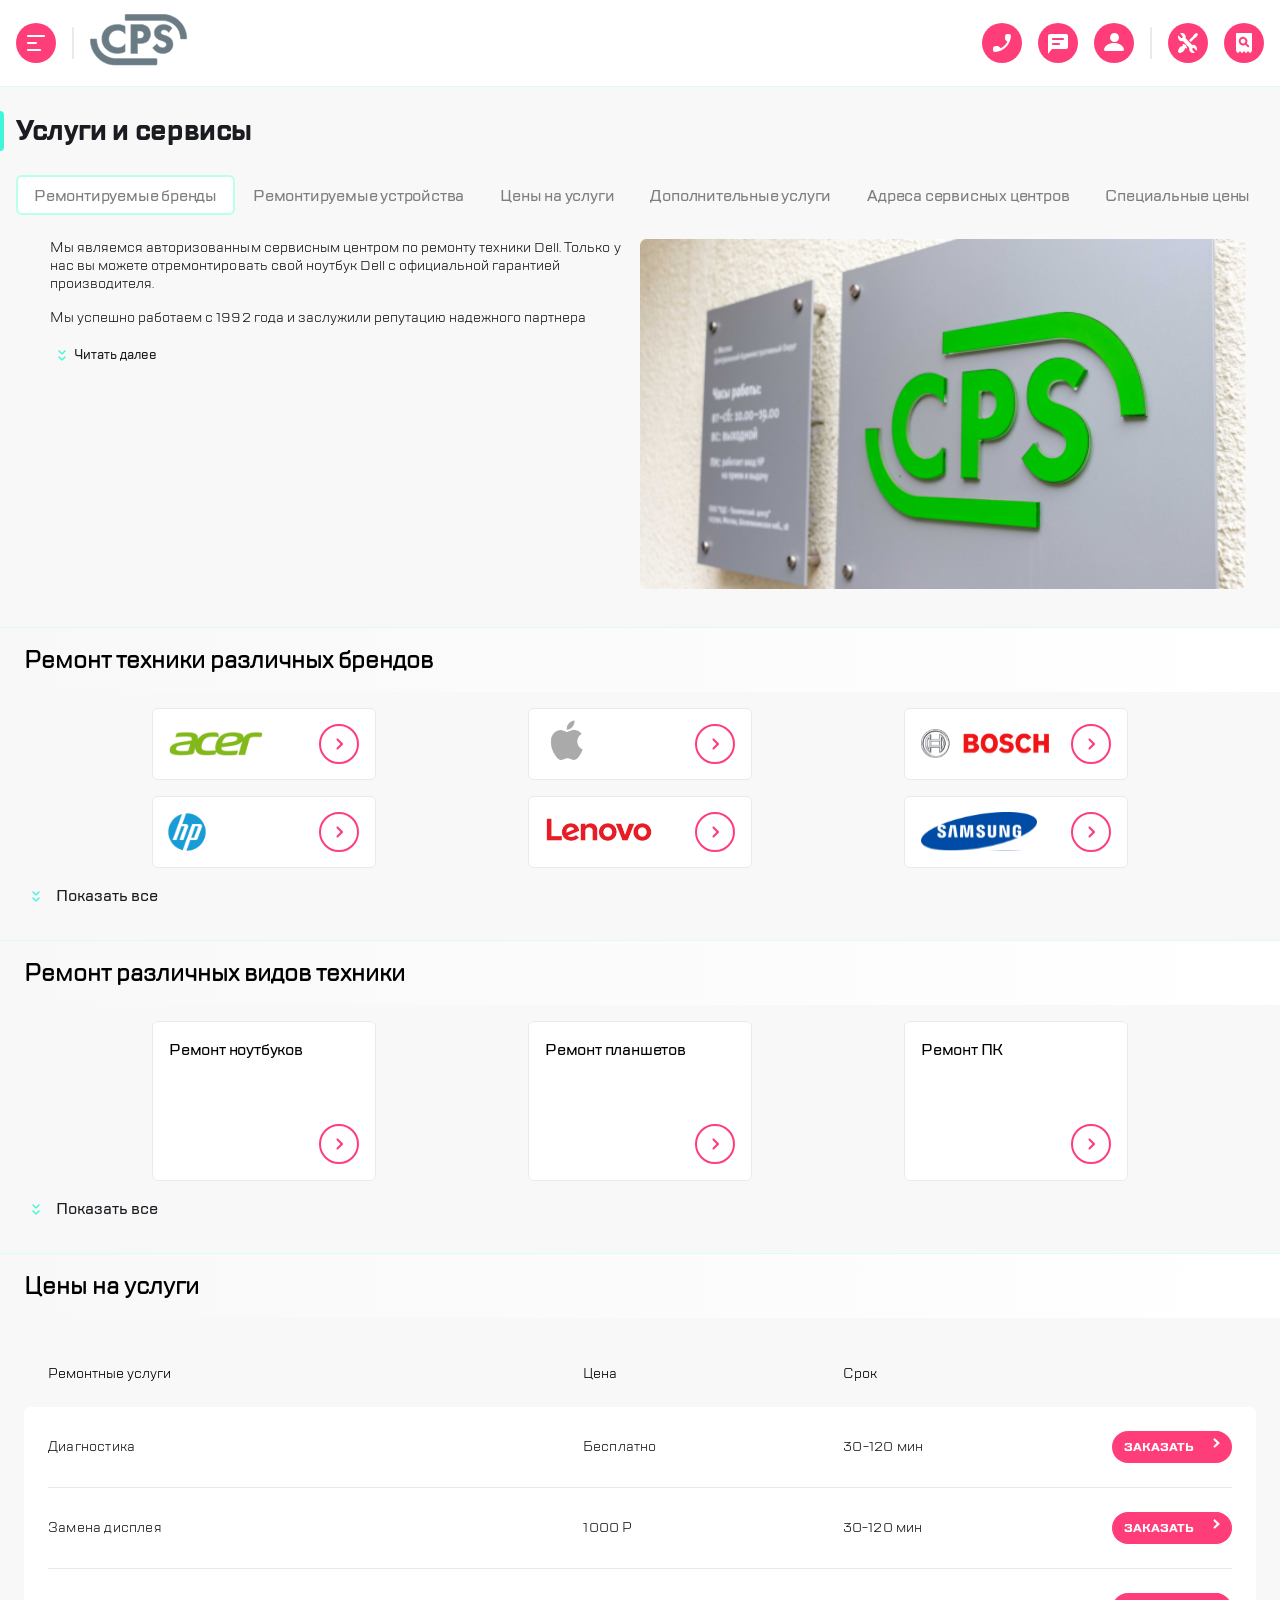
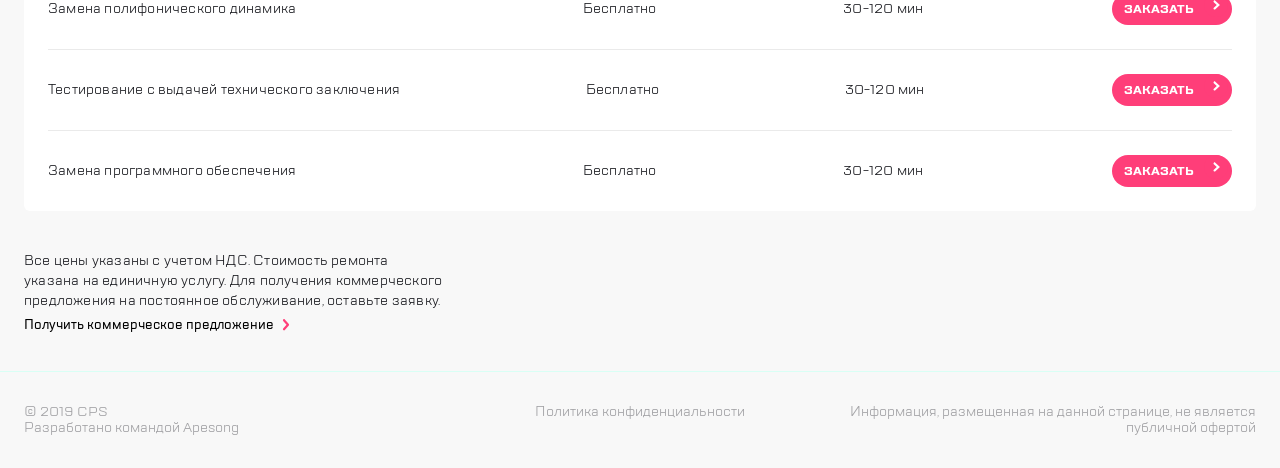
==== commit 5a8fe494: "Updates" ====
--- a/index.html
+++ b/index.html
@@ -63,7 +63,7 @@
     </header>
 
     <main class="main">
-      <aside class="nav-sidebar">
+      <aside class="nav-sidebar hidden">
         <nav class="nav-sidebar__nav">
           <div class="nav-sidebar__button-wrapper nav-sidebar__toggle-container">
             <button class="nav-sidebar__button nav-sidebar__button--burger-exit">
@@ -177,7 +177,7 @@
             </div>
           </div>
 
-          <aside class="feedback-sidebar drawer">
+          <aside class="feedback-sidebar drawer hidden">
             <div class="feedback-sidebar__close-wrapper drawer__close-wrapper">
               <button class="feedback-sidebar__close-button drawer__close-button">
                 <img src="./img/ic/burger_exit.svg" alt="close">
@@ -217,7 +217,7 @@
             </div>
           </aside>
 
-          <aside class="callback-sidebar drawer">
+          <aside class="callback-sidebar drawer hidden">
             <div class="callback-sidebar__close-wrapper drawer__close-wrapper">
               <button class="callback-sidebar__close-button drawer__close-button">
                 <img src="./img/ic/burger_exit.svg" alt="close">
@@ -287,10 +287,29 @@
                   очередь, советуют нас родным и близким.
                 </span>
               </p>
-              <button class="main__expand-button">
-                <img class="main__expand-icon" src="./img/ic/expand.svg" alt="expand">
-                Читать далее
-              </button>
+              <p class="main__text main__text--third hidden">
+                Lorem ipsum dolor sit amet consectetur adipisicing elit.
+                Architecto, soluta. Possimus ipsa architecto recusandae ut
+                officia necessitatibus soluta hic! Delectus, error earum vero
+                ratione atque quam, sint hic non mollitia, dolorem iste odio
+                quod repellat corrupti in corporis repellendus fugit autem
+                eveniet maiores dolorum ex placeat. Iusto ullam delectus qui
+                necessitatibus similique saepe unde officia enim vel nemo labore
+                doloremque iste ad debitis incidunt, mollitia quaerat itaque
+                neque, eligendi quibusdam libero. At molestiae obcaecati ut modi
+                ducimus laudantium quidem libero voluptatem nulla, harum porro,
+                id doloribus voluptas rerum aut veritatis excepturi! Iure maxime
+                asperiores inventore saepe? Ex maiores aut quas!</p>
+              <div class="main__controls">
+                <button class="main__expand-button">
+                  <img class="main__expand-icon" src="./img/ic/expand.svg" alt="expand">
+                  Читать далее
+                </button>
+                <button class="main__hiden-button">
+                  <img class="main__hiden-icon arrow__icon--flip" src="./img/ic/expand.svg" alt="hiden">
+                  Скрыть текст
+                </button>
+              </div>
             </div>
             <div class="main__image-wrapper">
               <img class="main__image" src="./img/MG_3223.png" alt="CPS Picture">
@@ -402,7 +421,7 @@
               Показать все
             </button>
             <button id="brands__toggle--hidden" class="brands__toggle">
-              <img class="brands__toggle-icon brands__toggle-icon--flip" src="./img/expand.svg" alt="expand">
+              <img class="brands__toggle-icon arrow__icon--flip" src="./img/expand.svg" alt="expand">
               Скрыть все
             </button>
           </div>
@@ -478,7 +497,7 @@
               Показать все
             </button>
             <button id="devices__toggle--hidden" class="devices__toggle">
-              <img class="devices__toggle-icon devices__toggle-icon--flip" src="./img/expand.svg" alt="expand">
+              <img class="devices__toggle-icon arrow__icon--flip" src="./img/expand.svg" alt="expand">
               Скрыть все
             </button>
           </div>
--- a/style.css
+++ b/style.css
@@ -1072,10 +1072,16 @@
   width: 100%;
   height: 100%;
   background: rgba(254, 252, 252, 0.6);
-  -webkit-backdrop-filter: blur(8px);
-          backdrop-filter: blur(8px);
+  -webkit-backdrop-filter: blur(0.5rem);
+          backdrop-filter: blur(0.5rem);
   z-index: 12;
   display: none; }
+
+.hidden {
+  display: none; }
+
+.arrow__icon--flip {
+  transform: rotate(180deg); }
 
 .main {
   /* highlight */
@@ -1087,6 +1093,21 @@
     display: flex;
     align-items: center;
     margin-bottom: 1.5rem; }
+  .main__controls {
+    display: flex;
+    align-items: center;
+    font-family: "TT Lakes Medium", sans-serif;
+    margin: 1rem 0; }
+  .main__hiden-button, .main__expand-button {
+    align-items: center;
+    height: 1.5rem;
+    line-height: 1.5rem;
+    letter-spacing: -0.02px;
+    color: #1b1c21; }
+  .main__expand-button {
+    display: flex; }
+  .main__hiden-button {
+    display: none; }
   .main__container {
     display: flex;
     flex-direction: column;
@@ -1125,14 +1146,8 @@
     display: none; }
   .main__text--second {
     display: none; }
-  .main__expand-button {
-    display: flex;
-    align-items: center;
-    height: 1.5rem;
-    margin: 1rem 0;
-    color: #1b1c21;
-    line-height: 1.5rem;
-    letter-spacing: -0.02px; }
+  .main__text--third {
+    margin-top: 1rem; }
   .main__text-wrapper {
     width: auto;
     padding: 0 1rem;
@@ -1164,8 +1179,10 @@
 
 @media (min-width: 768px) and (max-width: 1365px) {
   .main__text--second {
-    display: inline;
+    display: block;
     margin-top: 1rem; }
+  .main__highlight {
+    display: none; }
   .main__container {
     display: flex;
     flex-direction: column;
@@ -1224,11 +1241,10 @@
       padding-left: 0;
       margin-right: 1.25rem; }
     .main__text--second {
-      display: inline;
+      display: block;
       margin-top: 1rem; }
-    .main__expand-button {
-      margin: 0.875px 0 0 0;
-      font-family: "TT Lakes Medium", sans-serif; }
+    .main__expand-button, .main__hiden-button {
+      margin: 0.875px 0 0 0; }
     .main__tabs-group {
       padding: 0 2.125rem 2rem;
       display: grid;
@@ -1294,8 +1310,8 @@
       margin-right: -1.5rem; }
     .brands__list {
       display: grid;
-      justify-content: space-around;
-      gap: 1rem 2rem;
+      justify-content: space-evenly;
+      gap: 1rem 1.5rem;
       grid-template-columns: repeat(3, auto); }
     .brands__controls {
       display: flex; }
@@ -1313,13 +1329,14 @@
       padding: 0;
       margin-left: -2rem;
       margin-right: -2rem; }
-    .brands__list.swiper-wrapper {
+    .brands__list {
       display: grid;
-      gap: 1rem 2rem;
-      grid-template-columns: repeat(4, 1fr); }
+      grid-template-columns: repeat(4, auto);
+      justify-content: space-evenly;
+      gap: 1rem 2rem; }
     .brands__controls {
-      margin-top: 0.5rem;
-      display: flex; }
+      display: flex;
+      margin-top: 0.5rem; }
     .brands__item:nth-child(n + 9) {
       display: none; }
     .brands__item-tablet li, .brands__toggle--hidden, .brands__toggle-1120px--hidden, .brands__toggle-720px--hidden {
@@ -1339,12 +1356,11 @@
     line-height: 1.5rem;
     letter-spacing: -0.2px;
     margin-right: auto; }
-  .devices__item button {
-    margin-left: auto; }
   .devices__item {
     display: flex;
     flex-direction: column;
     height: 10rem;
+    justify-content: space-between;
     background-color: white;
     border-radius: 0.375rem;
     border: 0.0625rem solid #eaeaea;
@@ -1355,9 +1371,9 @@
       .devices__item {
         width: 15rem; } }
   .devices__go-button {
-    transform: translateY(3.875rem);
     height: 2.5rem;
-    width: 2.5rem; }
+    width: 2.5rem;
+    margin-left: auto; }
   .devices__toggle {
     display: flex;
     align-items: center;
@@ -1381,8 +1397,8 @@
     .devices__list {
       display: grid;
       grid-template-columns: repeat(3, auto);
-      justify-content: space-around;
-      gap: 1.5rem; }
+      justify-content: space-evenly;
+      gap: 1rem 1.5rem; }
     .devices__controls {
       display: flex; }
     .devices__item:nth-child(n + 4) {
@@ -1403,9 +1419,9 @@
       display: flex; }
     .devices__list {
       display: grid;
-      justify-content: space-around;
+      justify-content: space-evenly;
       grid-template-columns: repeat(4, auto);
-      gap: 1.5rem; }
+      gap: 1rem 2rem; }
     .devices__item:nth-child(n + 5) {
       display: none; }
   #devices__toggle--hidden {
@@ -1585,7 +1601,6 @@
 
 /* ========== Сайдбар ========== */
 .nav-sidebar {
-  display: none;
   position: fixed;
   flex-direction: column;
   top: 0;
@@ -1686,7 +1701,6 @@
       display: none; } }
 
 .drawer {
-  display: none;
   flex-direction: column;
   position: fixed;
   top: 0;
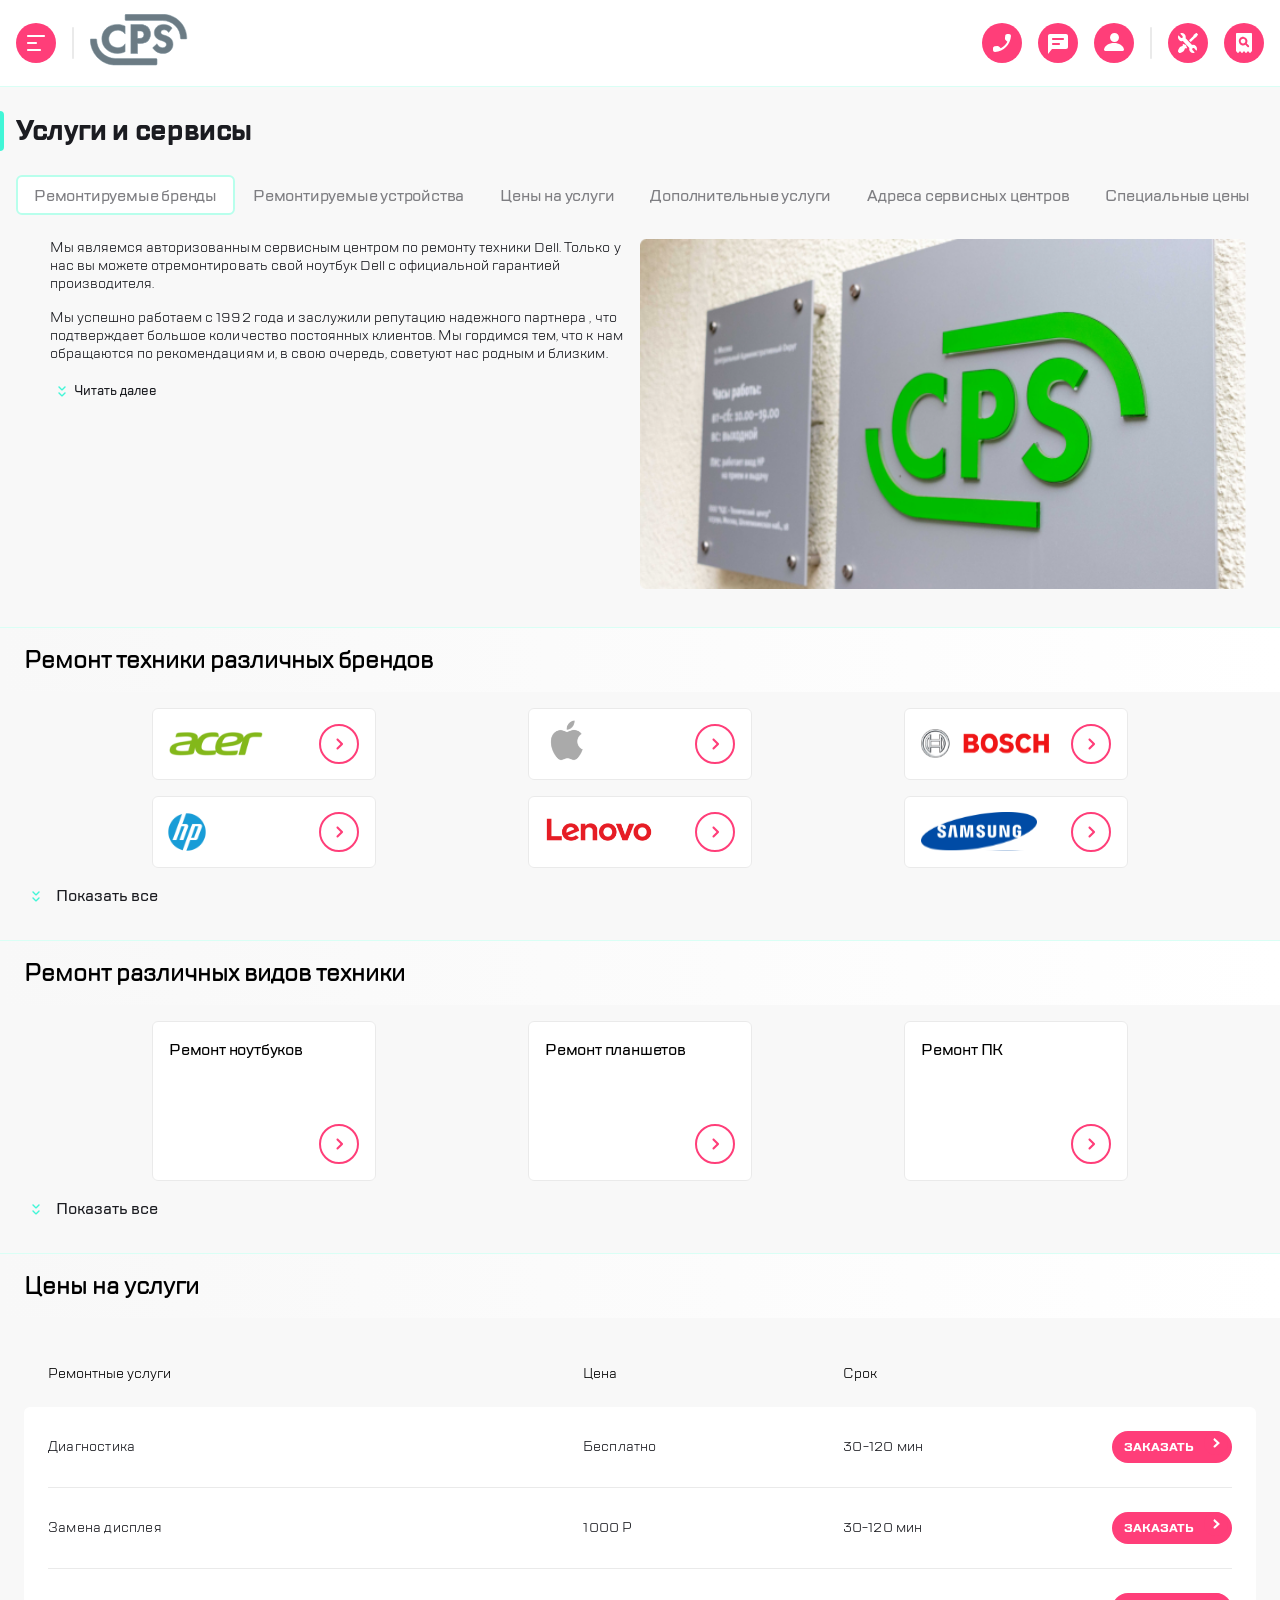
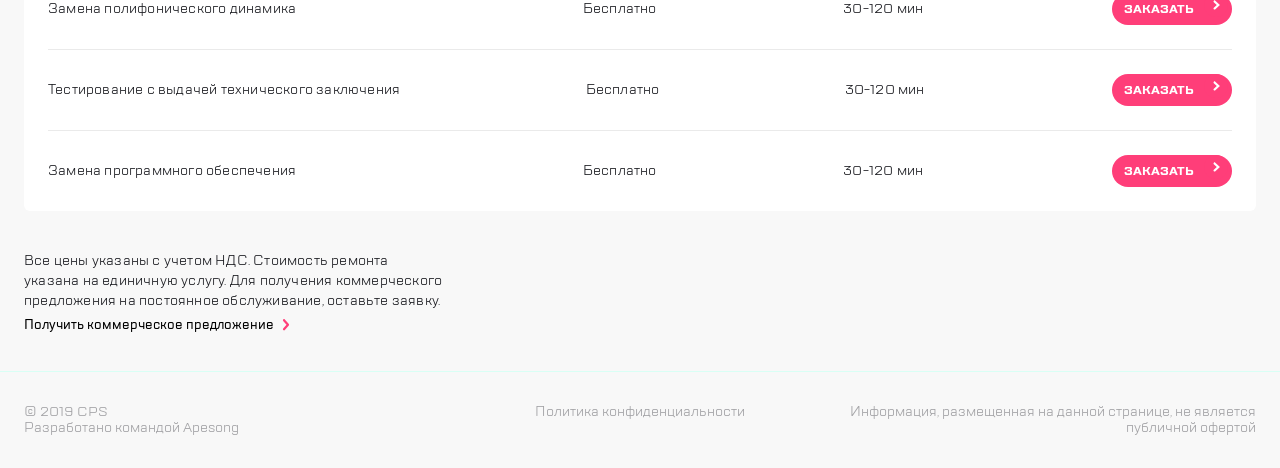
==== commit 72bedffe: "Updates" ====
--- a/index.html
+++ b/index.html
@@ -287,7 +287,7 @@
                   очередь, советуют нас родным и близким.
                 </span>
               </p>
-              <p class="main__text main__text--third hidden">
+              <p class="main__text main__text--third">
                 Lorem ipsum dolor sit amet consectetur adipisicing elit.
                 Architecto, soluta. Possimus ipsa architecto recusandae ut
                 officia necessitatibus soluta hic! Delectus, error earum vero
@@ -301,11 +301,11 @@
                 id doloribus voluptas rerum aut veritatis excepturi! Iure maxime
                 asperiores inventore saepe? Ex maiores aut quas!</p>
               <div class="main__controls">
-                <button class="main__expand-button">
+                <button class="main__expand-button" id="main__expand-button">
                   <img class="main__expand-icon" src="./img/ic/expand.svg" alt="expand">
                   Читать далее
                 </button>
-                <button class="main__hiden-button">
+                <button class="main__hiden-button" id="main__hiden-button">
                   <img class="main__hiden-icon arrow__icon--flip" src="./img/ic/expand.svg" alt="hiden">
                   Скрыть текст
                 </button>
--- a/style.css
+++ b/style.css
@@ -1144,10 +1144,6 @@
     font-family: "TT Lakes Medium", sans-serif; }
   .main__tab-input {
     display: none; }
-  .main__text--second {
-    display: none; }
-  .main__text--third {
-    margin-top: 1rem; }
   .main__text-wrapper {
     width: auto;
     padding: 0 1rem;
@@ -1159,6 +1155,25 @@
     text-align: center; }
   .main__actions {
     display: none; }
+  .main__text-wrapper .main__text--first {
+    display: block; }
+  .main__text-wrapper .main__text--second,
+  .main__text-wrapper .main__text--third {
+    display: none;
+    margin-top: 1rem; }
+  .main__text-wrapper.is-open .main__text--second,
+  .main__text-wrapper.is-open .main__text--third {
+    display: block; }
+  @media (min-width: 768px) and (max-width: 1365px) {
+    .main__text-wrapper .main__text--second {
+      display: block; }
+    .main__text-wrapper.is-open .main__text--third {
+      display: block; } }
+  @media (min-width: 1366px) {
+    .main__text-wrapper .main__text--second {
+      display: block; }
+    .main__text-wrapper.is-open .main__text--third {
+      display: block; } }
 
 input[type='radio']:checked + .main__tab-label {
   border-radius: 6px;
@@ -1178,11 +1193,6 @@
   border-top: 1px solid #d9fff5; }
 
 @media (min-width: 768px) and (max-width: 1365px) {
-  .main__text--second {
-    display: block;
-    margin-top: 1rem; }
-  .main__highlight {
-    display: none; }
   .main__container {
     display: flex;
     flex-direction: column;
@@ -1240,9 +1250,6 @@
       line-height: 1.25rem;
       padding-left: 0;
       margin-right: 1.25rem; }
-    .main__text--second {
-      display: block;
-      margin-top: 1rem; }
     .main__expand-button, .main__hiden-button {
       margin: 0.875px 0 0 0; }
     .main__tabs-group {
